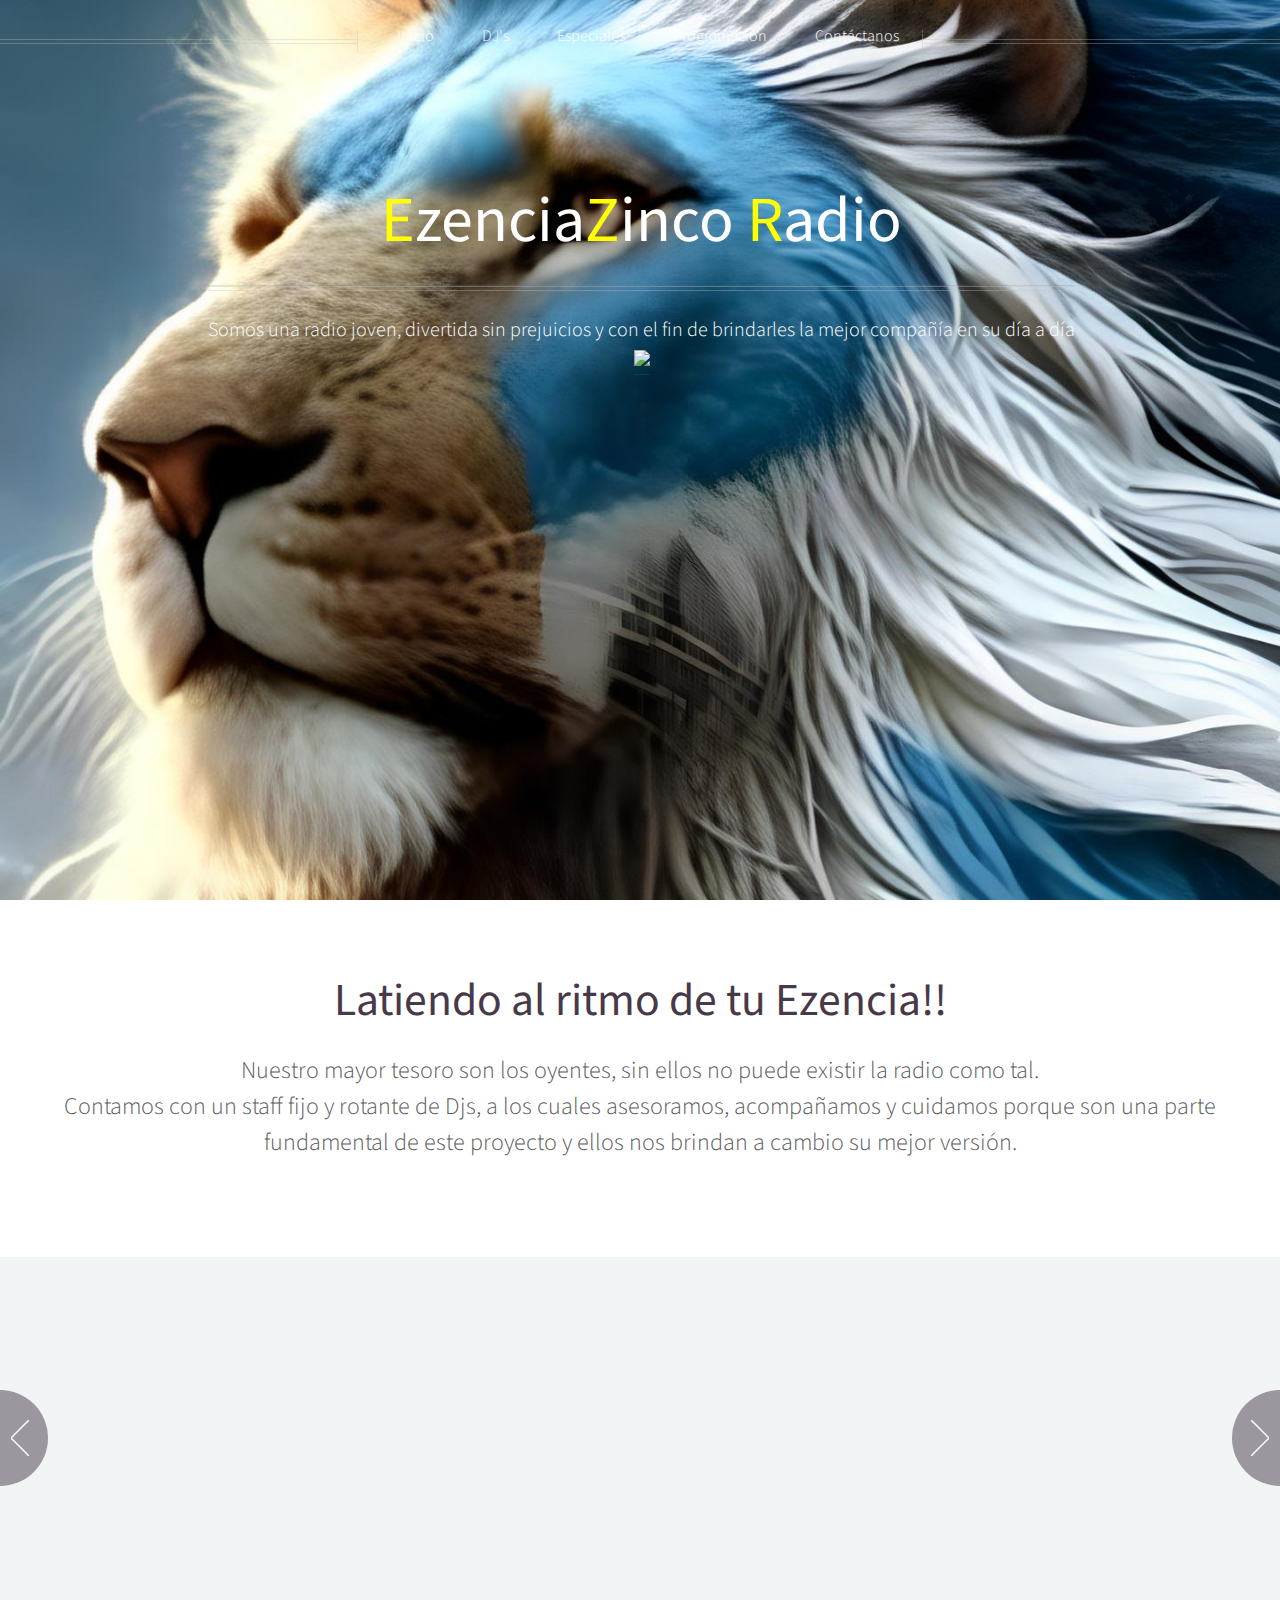
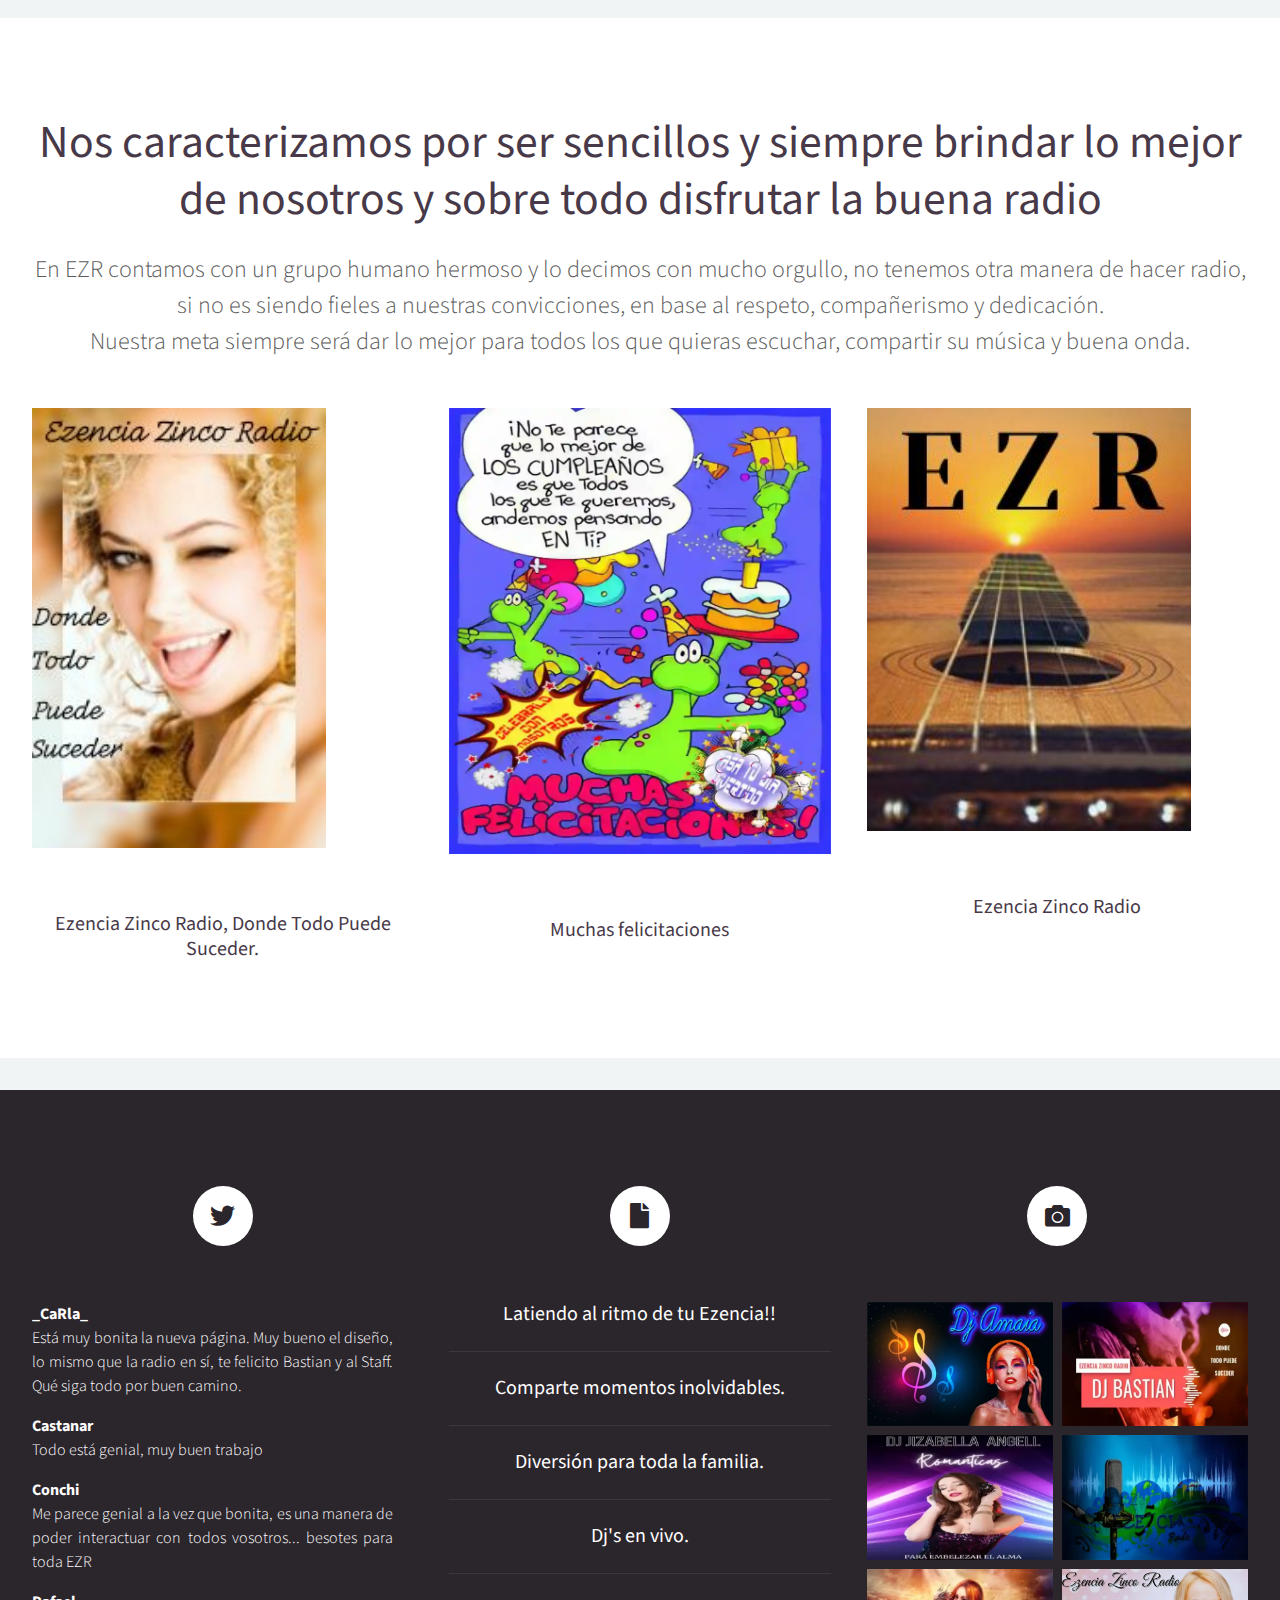
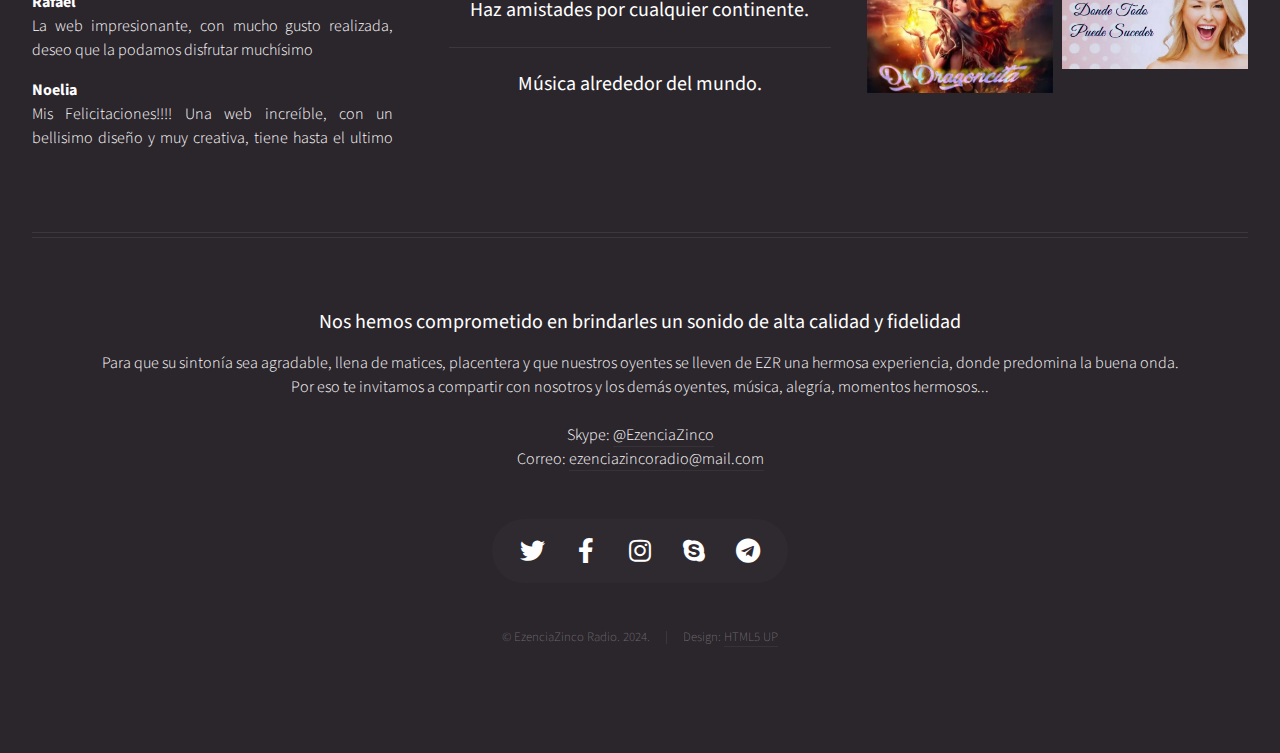
==== index.html @ 24b508c3 "Update index.html" ====
<!DOCTYPE HTML>
<!--
	Helios by HTML5 UP
	html5up.net | @ajlkn
	Free for personal and commercial use under the CCA 3.0 license (html5up.net/license)
-->
<html>
	<head>
		<title>EzenciaZinco Radio</title>
		<meta charset="utf-8" />
		<meta name="viewport" content="width=device-width, initial-scale=1, user-scalable=no" />
		<link rel="stylesheet" href="assets/css/main.css" />
		<link rel="icon" href="images/ezr-logo.webp" type="image/x-icon">
		<noscript><link rel="stylesheet" href="assets/css/noscript.css" /></noscript>
	</head>
	
	<!-- Google tag (gtag.js) -->
	<script async src="https://www.googletagmanager.com/gtag/js?id=G-71K4JYEG5K"></script>
	<script>
	  window.dataLayer = window.dataLayer || [];
	  function gtag(){dataLayer.push(arguments);}
	  gtag('js', new Date());
	
	  gtag('config', 'G-71K4JYEG5K');
	</script>

	<script>window.gtranslateSettings = {"default_language":"ca","languages":["ca","fr","de","it","es","zh-CN","eu","gl","en","nl","fi","da","el","ko","ja","ru","pt","sv"],"wrapper_selector":".gtranslate_wrapper"};
	</script>
	<script src="https://cdn.gtranslate.net/widgets/latest/float.js" defer></script>
	
	<!-- <dialog id="modal">
	   <h2>FELIZ CUMPLEAÑOS BASTIAN!</h2>
	   <p><button onclick="window.modal.close();">CERRAR VENTANA</button></p>
	   <img src="cumples/cumple1.jpg" style="width:60%;">
	</dialog>
	<script>
		window.modal.showModal();
	</script> 
	-->
	
	<body class="homepage is-preload">
		<div id="page-wrapper">

			<!-- Header -->
				<div id="header">

					<!-- Inner -->
						<div class="inner">
							<header>
								<h1><font color="yellow">E</font>zencia<font color="yellow">Z</font>inco <font color="yellow">R</font>adio</h1>
								<hr />
								<p>Somos una radio joven, divertida sin prejuicios y con el fin de brindarles la mejor compañía en su
								día a día<br>
								<a href="javascript:window.open('http://p.onlineradiobox.com/mx/ezenciazinco/player/?cs=mx.ezenciazinco&played=1','targetWindow','toolbar=no,location=no,status=no,menubar=no,scrollbars=yes,resizable=yes,width=350px,height=210px')">
								<img src="https://cp.usastreams.com/playerHTML5/img/vivo/vivo4.gif" width="300px">
								</a>
								<br>
								
								<iframe class="repro" name="contenedorPlayer" width="240px" height="400px" scrolling="no" title="Reproductor EZR" src="https://cp.usastreams.com/pr2g/APPlayerRadioHTML5.aspx?stream=http://46.4.40.246:8086/;?autoplay=1&amp;loop=1&amp;mute=1&amp;fondo=12&amp;formato=mp3&amp;color=1&amp;titulo=1&amp;autoStart=1&amp;vol=10&amp;tipo=10&amp;nombre=EzenciaZinco+Radio&amp;server=http://46.4.40.246:8086/index.htmlCHUMILLASsid=1">
								</iframe>
								</p>
							</header>
						</div>

					<!-- Nav -->
						<nav id="nav">
							<ul>
								<li><a href="index.html">Inicio</a></li>
								<li><a href="#banner">DJ's</a></li>
								<li><a href="#features">Especiales</a></li>
								<li><a href="programacion.html#features">Programación</a></li>
								<li><a href="#contact">Contáctanos</a></li>
							</ul>
						</nav>

				</div>

			<!-- Banner -->
				<section id="banner">
					<header>
						<h2>Latiendo al ritmo de tu Ezencia!!</h2>
						<p>
							<p>
          
		  Nuestro mayor tesoro son los oyentes, sin ellos no puede existir la radio como tal.<br>
		  Contamos con un staff fijo y rotante de Djs, a los cuales asesoramos, acompañamos y cuidamos porque son
          una parte fundamental de este proyecto y ellos nos brindan a cambio su mejor versión.<br>
		 
        </p>
						</p>
					</header>
				</section>

			<!-- Carousel -->
				<section class="carousel">
					<div class="reel">
					
						<article>
							<a href="#" class="image featured"><img src="newimages/5829991270926369428.jpg" alt="" /></a>
							<header>
								<h3><a href="#">Ezencia Zinco Radio, Donde Todo Puede Suceder</a></h3>
							</header>
							<!--<p>Commodo id natoque malesuada sollicitudin elit suscipit magna.</p>-->
						</article>

						<article>
							<a href="#" class="image featured"><img src="images/dj1.webp" alt="" /></a>
							<header>
								<h3><a href="#">Dj Amaia</a></h3>
							</header>
							<!--<p>Commodo id natoque malesuada sollicitudin elit suscipit magna.</p>-->
						</article>

						<article>
							<a href="#" class="image featured"><img src="images/dj2.webp" alt="" /></a>
							<header>
								<h3><a href="#">Dj Bastian</a></h3>
							</header>
							<!--<p>Commodo id natoque malesuada sollicitudin elit suscipit magna.</p>-->
						</article>

						<article>
							<a href="#" class="image featured"><img src="images/dj3.webp" alt="" /></a>
							<header>
								<h3><a href="#">Dj Jizabella Angell</a></h3>
							</header>
							<!--<p>Commodo id natoque malesuada sollicitudin elit suscipit magna.</p>-->
						</article>

						<article>
							<a href="#" class="image featured"><img src="images/dj5.webp" alt="" /></a>
							<header>
								<h3><a href="#">Dj Dragoncita</a></h3>
							</header>
							<!--<p>Commodo id natoque malesuada sollicitudin elit suscipit magna.</p>-->
						</article>

						
						<article>
							<a href="#" class="image featured"><img src="images/dj4.webp" alt="" /></a>
							<header>
								<h3><a href="#">Dj Incognita</a></h3>
							</header>
							<!--<p>Commodo id natoque malesuada sollicitudin elit suscipit magna.</p>-->
						</article>

						<!--<article>
							<a href="#" class="image featured"><img src="images/especial1.webp" alt="" /></a>
							<header>
								<h3><a href="#">Especial Karaoke (Sabados nocturnos)</a></h3>
							</header>
							<p>Commodo id natoque malesuada sollicitudin elit suscipit magna.</p>
						</article>

						<article>
							<a href="#" class="image featured"><img src="images/especial2.webp" alt="" /></a>
							<header>
								<h3><a href="#">Muchas felicitaciones</a></h3>
							</header>
							<p>Commodo id natoque malesuada sollicitudin elit suscipit magna.</p>
						</article>-->

					</div>
				</section>

			<!-- Main -->
				<!--<div class="wrapper style2">

					<article id="main" class="container special">
						<a href="#" class="image featured"><img src="images/pic06.jpg" alt="" /></a>
						<header>
							<h2><a href="#">Sed massa imperdiet magnis</a></h2>
							<p>
								Sociis aenean eu aenean mollis mollis facilisis primis ornare penatibus aenean. Cursus ac enim
								pulvinar curabitur morbi convallis. Lectus malesuada sed fermentum dolore amet.
							</p>
						</header>
						<p>
							Commodo id natoque malesuada sollicitudin elit suscipit. Curae suspendisse mauris posuere accumsan massa
							posuere lacus convallis tellus interdum. Amet nullam fringilla nibh nulla convallis ut venenatis purus
							sit arcu sociis. Nunc fermentum adipiscing tempor cursus nascetur adipiscing adipiscing. Primis aliquam
							mus lacinia lobortis phasellus suscipit. Fermentum lobortis non tristique ante proin sociis accumsan
							lobortis. Auctor etiam porttitor phasellus tempus cubilia ultrices tempor sagittis. Nisl fermentum
							consequat integer interdum integer purus sapien. Nibh eleifend nulla nascetur pharetra commodo mi augue
							interdum tellus. Ornare cursus augue feugiat sodales velit lorem. Semper elementum ullamcorper lacinia
							natoque aenean scelerisque.
						</p>
						<footer>
							<a href="#" class="button">Continue Reading</a>
						</footer>
					</article>

				</div>-->

			<!-- Features -->
				<div class="wrapper style1">

					<section id="features" class="container special">
						<header>
							<h2>Nos caracterizamos por ser sencillos y siempre brindar lo mejor de nosotros y sobre todo disfrutar la
          buena radio</h2>
							<p>
							En EZR contamos con un grupo humano hermoso y lo decimos con mucho orgullo, no tenemos otra manera de
							  hacer radio, si no es siendo fieles a nuestras convicciones, en base al respeto, compañerismo y
							  dedicación.<br>
							  Nuestra meta siempre será dar lo mejor para todos los que quieras escuchar, compartir su música y buena
							  onda.<br>
							</p>
						</header>
						<div class="row">
							<article class="col-4 col-12-mobile special">
								<a href="#" class="image featured"><img src="newimages/5798698143502681384.jpg" alt="" style="width:77%"/></a>
								<header>
									<h3><a href="#">Ezencia Zinco Radio, Donde Todo Puede Suceder.</a></h3>
								</header>
								<!--<p>
									Amet nullam fringilla nibh nulla convallis tique ante proin sociis accumsan lobortis. Auctor etiam
									porttitor phasellus tempus cubilia ultrices tempor sagittis. Nisl fermentum consequat integer interdum.
								</p>-->
							</article>
							<article class="col-4 col-12-mobile special">
								<a href="#" class="image featured"><img src="images/especial2.webp" alt="" /></a>
								<header>
									<h3><a href="#">Muchas felicitaciones</a></h3>
								</header>
								<!--<p>
									Amet nullam fringilla nibh nulla convallis tique ante proin sociis accumsan lobortis. Auctor etiam
									porttitor phasellus tempus cubilia ultrices tempor sagittis. Nisl fermentum consequat integer interdum.
								</p>-->
							</article>
							<article class="col-4 col-12-mobile special">
								<a href="#" class="image featured"><img src="newimages/5796368991327995033.jpg" alt="" style="width:85%"/></a>
								<header>
									<h3><a href="#">Ezencia Zinco Radio</a></h3>
								</header>
								<!--<p>
									Amet nullam fringilla nibh nulla convallis tique ante proin sociis accumsan lobortis. Auctor etiam
									porttitor phasellus tempus cubilia ultrices tempor sagittis. Nisl fermentum consequat integer interdum.
								</p>-->
							</article>
						</div>
					</section>

				</div>

			<!-- Footer -->
				<div id="footer">
					<div class="container">
						<div class="row">

							<!-- Tweets -->
								<section class="col-4 col-12-mobile">
									<header>
										<h2 class="icon brands fa-twitter circled"><span class="label">Tweets</span></h2>
									</header>
									<!--<ul class="divided">
										<li>
											<article class="tweet">
												Amet nullam fringilla nibh nulla convallis tique ante sociis accumsan.
												<span class="timestamp">5 minutes ago</span>
											</article>
										</li>
										<li>
											<article class="tweet">
												Hendrerit rutrum quisque.
												<span class="timestamp">30 minutes ago</span>
											</article>
										</li>
										<li>
											<article class="tweet">
												Curabitur donec nulla massa laoreet nibh. Lorem praesent montes.
												<span class="timestamp">3 hours ago</span>
											</article>
										</li>
										<li>
											<article class="tweet">
												Lacus natoque cras rhoncus curae dignissim ultricies. Convallis orci aliquet.
												<span class="timestamp">5 hours ago</span>
											</article>
										</li>
									</ul>-->
									<div class="comment" style="width:100%;height:450px;overflow-y:scroll;padding-right:20px">
									<style>span.span{ display:block; font-weight: bold; }</style>
    <p class="p frame">
      <span class="span">_CaRla_</span>
      Está muy bonita la nueva página. Muy bueno el diseño, lo mismo que la radio en sí, te felicito Bastian y
      al Staff. Qué siga todo por buen camino.
    </p>
    <p class="p frame">
      <span class="span">Castanar</span>
      Todo está genial, muy buen trabajo
    </p>
    <p class="p frame">
      <span class="span">Conchi</span>
      Me parece genial a la vez que bonita, es una manera de poder interactuar con todos vosotros... besotes
      para toda EZR
    </p>
    <p class="p frame">
      <span class="span"> Rafael</span>
      La web impresionante, con mucho gusto realizada, deseo que la podamos disfrutar muchísimo
    </p>
    <p class="p frame">
      <span class="span">Noelia</span>
      Mis Felicitaciones!!!! Una web increíble, con un bellisimo diseño y muy creativa, tiene hasta el ultimo
      detalle.
    </p>
    <p class="p frame">
      <span class="span">Charo</span>
      Sois estupendos cada dia me despierto con vosotros es un placer seguir asi. Ole ole y ole
    </p>
    <p class="p frame">
      <span class="span">Hellen</span>
      Enhorabuena por el estreno de vuestra web, seguid así&shy; a por todas, sois la bomba. Feliz 2023!
    </p>
    <p class="p frame">
      <span class="span">Madelaine</span>
      Hola amigos de la radio, me encanta poder disfrutar de vuestras emisiones, por cierto la web muy chula.
    </p>
    <p class="p frame">
      <span class="span">Grace</span>
      Me encanta el diseño creativo de la página web de EZR. Los Djs son geniales. La sala de la radio tiene
      buen
      ambiente. Que sigan así&shy;. Excelente emisión Bastian. Abrazos para todos de EZR. :)
    </p>
    <p class="p frame">
      <span class="span">Irene</span>
      Me encanta la pagina web es increíble..... ahora toca disfrutarla!!! Besos
    </p>
    <p class="p frame">
      <span class="span">Javier</span>
      Primero decir que sois un gran equipo, un verdadero placer el poder escucharos cada dia y sobre todo con
      esa
      gran variedad de djs, cada uno con su estilo!!!! Segundo me parece un trabajo excelente lo que habéis sido
      capaz de crear con esta web. Continuar asi sois grandes.
    </p>
    <p class="p frame">
      <span class="span">[[-PrInCiPe_AzuL-]]</span>
      Hola buenas radio de EzenciaZinco y Staff y DJ, soy nuevo en la radio y en el canal, y en mis 29 años de
      experiencia en este ámbito chateril y de Radios es una de las mejores web de radio que he podido tener el
      placer de conocer y navegar e interactuar en cuanto a uso de paletas de colores y organización en cuanto
      al
      contenido a resaltar y mostrar, felicidades para el diseñador y el Web admin, vaya currada felicidad muy
      buena
      :D
    </p>
    <p class="p frame">
      <span class="span">CaRla</span>
      En verdad que haber pasado más de 4 años en Ezencia como compañera y oyente, me ha llenado de muchos
      momentos
      lindos y alegres, aprendí mucha música, ha sido uno de los espacios más hermosos que he conocido. Te deseo
      Bastian y al Staff que sigan por buen camino llevando a la radio como lo vienen haciendo. Y sigan
      entrando,
      sigan escuchando la música hermosa y pasándolo bien. Y muchas gracias por Todo!!!
    </p>
    <p class="p frame">
      <span class="span">ELIZA</span>
      me encanto la pagina, me gusta que pueda compartirlo por face, la parte del karaoke esta genial, que se
      escuchen algunos temas. la facilidad para entrar al chat me parece muy bien, felicidades BASTIAN la pagina
      esta excelente.
    </p>
    <p class="p frame">
      <span class="span">Alexandro</span>
      He tenido la oportunidad de descubrir EZR recientemente, felicitar por el buen ambiente que se disfruta en
      la
      sala, buena música y los pocos Dj que aun he podido conocer muy amables y grandes profesionales. Y
      respecto a
      la pagina web muy accesible y realmente original, felicitar al creador de ello.
    </p>
    <p class="p frame">
      <span class="span">Manu</span>
      Felicitar a todas las personas que han realizado la pagina web, por mi trabajo he visto muchas, pero esta
      me
      ha fascinado, en diseño, en imágenes, en creatividad y por supuesto es ser totalmente practica. También he
      tenido la oportunidad de escuchar alguna DJ como BODEGONES, Amaya1, y algún karaoke y tengo que
      felicitarlos,
      grandes espacios de entretenimiento y con un buen rollo que hace feliz al oyente. Gracias, espero poderles
      escuchar mucho tiempo.
    </p>
    <p class="p frame">
      <span class="span">Isabel</span>
      Hola, acabo de ver la pagina web, es muy estilosa y con mucho gusto, espero que la disfrutéis muchísimo,
      sois
      un gran equipo. Un saludito desde Navarra.
    </p>
    <p class="p frame back--01">
      <span class="span">Carla Gizeh</span>
      En noches de luna,<br>
      Cielos ocultos de nubes<br>
      Y tenue claridad,<br>
      El silencio me llama,<br>
      Inunda mis sentidos<br>
      Y llena mi espacio<br>
      De pausa<br>
      Y de emociones oscuras.<br><br>
      Dibujo en el horizonte<br>
      Un rostro humano<br>
      Envuelto de misterio<br>
      Y verdad,<br>
      Escucho su risa,<br>
      Su canto,<br>
      Melodías dulces<br>
      Que avivan los latidos<br>
      En mi corazón.<br><br>
      Cierro mis ojos<br>
      Y creo divisar<br>
      Un mundo de luz,<br>
      Una mano que me guía<br>
      Y un jardín de rosas.<br>
      Y en mis sueños,<br>
      Un nombre, un disfraz<br>
      Y un deseo<br>
      Pintado entre brillos<br>
      Y azul.
    </p>
    <p class="p frame">
      <span class="span">Angel</span>
      Seguir poniendo buena música, encantado estoy.
    </p>
    <p class="p frame">
      <span class="span">Yeni</span>
      Todas mis Felicidades por el gran trabajo que se ha realizado, la web super bella y sobre todo estoy
      enganchada a las emisiones de los Djs. espero continuar disfrutando mucho tiempo de vosotros.
    </p>
    <p class="p frame back--02">
      <span class="span">Anónimo</span>
      Ven para acá, me dijo dulcemente<br>
      mi madre cierto día,<br>
      (aún me parece que escucho en el ambiente<br>
      de su voz la celeste melodía).<br><br>
      Ven y dime qué causas tan extrañas<br>
      te arrancan esa lágrima, hijo mío,<br>
      que cuelga de tus trémulas pestaña<br>
      como gota cuajada de rocío.<br><br>
      Tú tienes una pena y me la ocultas:<br>
      ¿no sabes que la madre más sencilla<br>
      sabe leer en el alma de sus hijos<br>
      como tú en la cartilla?<br><br>
      ¿Quieres que te adivine lo que sientes?<br>
      Ven para acá, pilluelo,<br>
      que con un par de besos en la frente<br>
      disiparé las nubes de tu cielo.<br><br>
      Yo prorrumpí a llorar. Nada, le dije,<br>
      las causa de mis lágrimas ignoro;<br>
      pero de vez en cuando se me oprime<br>
      el corazón, y ¡lloro!...<br><br>
      Ella inclinó la frente pensativa,<br>
      se turbó su pupila,<br>
      y enjugando sus ojos y los míos,<br>
      me dijo más tranquila:<br><br>
      Llama siempre a tu madre cuando sufras<br>
      que vendrá muerta o viva:<br>
      si está en el mundo a compartir tus penas,<br>
      y si no, a consolarte desde arriba.<br><br>
      Y lo hago así cuando la suerte ruda<br>
      como hoy perturba de mi hogar la calma,<br>
      invoco el nombre de mi madre amada,<br>
      ¡y entonces siento que se ensancha mi alma!<br>
    </p>
    <p class="p frame">
      <span class="span">Oscar</span>
      Andale eres un puro macho mexicano JEFE01, la web super chida.
    </p>
    <p class="p frame">
      <span class="span">Elena</span>
      Acabo de ver la trasformación de la página y me parece algo fantástico como ha quedado, original y divertida.
      También agradezco los buenos ratos que comparto con los djs y ojalá pudieran tener más horas al aire.
      Mis felicitaciones a todo el equipo.
    </p>
    <p class="p frame">
      <span class="span">Airen</span>
      Muy buenas noches sala!! El ambiente de la sala #EzenciaZinco Radio es muy relax y además es muy divertido para
      chatear con la gente agradable. El equipo de la emisión de la radio son unos genios!!!
    </p>
    <p class="p frame">
      <span class="span">Efrain Arizpe</span>
      Saludos a todos en especial al buen amigo Bastian y gracias por la buena música.
    </p>
    <p class="p frame">
      <span class="span">_Carla_</span>
      Hola a Bastian y a todo el Staff de Ezencia Zinco Radio, he estado viendo la página y está hermosa, me encanta el
      fondo y el diseño que le han dado, muy buen trabajo... Los felicito de todo corazón y espero que sigan las
      emisiones tan lindas, los programas de la Radio y que sigamos entrando todos, para seguir pasando y compartiendo
      momentos únicos y hermosos, todos juntos... ¡¡¡Un abrazo para todos!!!... Carla.
    </p>
  </div>
								</section>

							<!-- Posts -->
								<section class="col-4 col-12-mobile">
									<header>
										<h2 class="icon solid fa-file circled"><span class="label">Posts</span></h2>
									</header>
									<ul class="divided">
										<li>
											<article class="post stub">
												<header>
													<h3><a href="#">Latiendo al ritmo de tu Ezencia!!</a></h3>
												</header>
												
											</article>
										</li>
										<li>
											<article class="post stub">
												<header>
													<h3><a href="#">Comparte momentos inolvidables.</a></h3>
												</header>
												
											</article>
										</li>
										<li>
											<article class="post stub">
												<header>
													<h3><a href="#">Diversión para toda la familia.</a></h3>
												</header>
												
											</article>
										</li>
										<li>
											<article class="post stub">
												<header>
													<h3><a href="#">Dj's en vivo.</a></h3>
												</header>
												
											</article>
										</li>
										<li>
											<article class="post stub">
												<header>
													<h3><a href="#">Haz amistades por cualquier continente.</a></h3>
												</header>
												
											</article>
										</li>
										<li>
											<article class="post stub">
												<header>
													<h3><a href="#">Música alrededor del mundo.</a></h3>
												</header>
												
											</article>
										</li>
									</ul>
								</section>

							<!-- Photos -->
								<section class="col-4 col-12-mobile">
									<header>
										<h2 class="icon solid fa-camera circled"><span class="label">Photos</span></h2>
									</header>
									<div class="row gtr-25">
										<div class="col-6">
											<a href="#" class="image fit"><img src="images/dj1.webp" alt="" /></a>
										</div>
										<div class="col-6">
											<a href="#" class="image fit"><img src="images/dj2.webp" alt="" /></a>
										</div>
										<div class="col-6">
											<a href="#" class="image fit"><img src="images/dj3.webp" alt="" /></a>
										</div>
										<div class="col-6">
											<a href="#" class="image fit"><img src="images/dj4.webp" alt="" /></a>
										</div>
										<div class="col-6">
											<a href="#" class="image fit"><img src="images/dj5.webp" alt="" /></a>
										</div>
										<div class="col-6">
											<a href="#" class="image fit"><img src="newimages/5796368991327994998.jpg" alt="" /></a>
										</div>
									</div>
								</section>

						</div>
						<hr />
						<div class="row" id="contact">
							<div class="col-12">

								<!-- Contact -->
									<section class="contact">
										<header>
											<h3>Nos hemos comprometido en brindarles un sonido de alta calidad y fidelidad</h3>
										</header>
										<p>
										  Para que su sintonía sea agradable, llena de matices, placentera y que nuestros oyentes se lleven de EZR una hermosa experiencia, donde predomina la buena onda.<br>
										  Por eso te invitamos a compartir con nosotros y los demás oyentes, música, alegría, momentos
										  hermosos...<br><br>
										  Skype: <a href="skype:EzenciaZinco?chat">@EzenciaZinco</a><br>Correo: <a href="mailto:ezenciazincoradio@mail.com">ezenciazincoradio@mail.com</a><br>
										</p>
										<ul class="icons">
											<li><a href="#" class="icon brands fa-twitter"><span class="label">Twitter</span></a></li>
											<li><a href="#" class="icon brands fa-facebook-f"><span class="label">Facebook</span></a></li>
											<li><a href="#" class="icon brands fa-instagram"><span class="label">Instagram</span></a></li>
											<li><a href="skype:EzenciaZinco?chat" class="icon brands fa-skype"><span class="label">Skype</span></a></li>
											<li><a href="#" class="icon brands fa-telegram"><span class="label">Skype</span></a></li>
											<!--<li><a href="#" class="icon brands fa-dribbble"><span class="label">Dribbble</span></a></li>
											<li><a href="#" class="icon brands fa-linkedin-in"><span class="label">Linkedin</span></a></li>-->
										</ul>
									</section>

								<!-- Copyright -->
									<div class="copyright">
										<ul class="menu">
											<li>&copy; EzenciaZinco Radio. 2024.</li><li>Design: <a href="http://html5up.net">HTML5 UP</a></li>
										</ul>
									</div>

							</div>

						</div>
					</div>
				</div>

		</div>

		<!-- Scripts -->
			<script src="assets/js/jquery.min.js"></script>
			<script src="assets/js/jquery.dropotron.min.js"></script>
			<script src="assets/js/jquery.scrolly.min.js"></script>
			<script src="assets/js/jquery.scrollex.min.js"></script>
			<script src="assets/js/browser.min.js"></script>
			<script src="assets/js/breakpoints.min.js"></script>
			<script src="assets/js/util.js"></script>
			<script src="assets/js/main.js"></script>

	</body>
</html>
---- assets/css/main.css ----
@import url("https://fonts.googleapis.com/css?family=Source+Sans+Pro:300,300italic,400,400italic,600");
@import url("fontawesome-all.min.css");

/*
	Helios by HTML5 UP
	html5up.net | @ajlkn
	Free for personal and commercial use under the CCA 3.0 license (html5up.net/license)
*/

html, body, div, span, applet, object,
iframe, h1, h2, h3, h4, h5, h6, p, blockquote,
pre, a, abbr, acronym, address, big, cite,
code, del, dfn, em, img, ins, kbd, q, s, samp,
small, strike, strong, sub, sup, tt, var, b,
u, i, center, dl, dt, dd, ol, ul, li, fieldset,
form, label, legend, table, caption, tbody,
tfoot, thead, tr, th, td, article, aside,
canvas, details, embed, figure, figcaption,
footer, header, hgroup, menu, nav, output, ruby,
section, summary, time, mark, audio, video {
	margin: 0;
	padding: 0;
	border: 0;
	font-size: 100%;
	font: inherit;
	vertical-align: baseline;}

article, aside, details, figcaption, figure,
footer, header, hgroup, menu, nav, section {
	display: block;}

body {
	line-height: 1;
}

ol, ul {
	list-style: none;
}

blockquote, q {
	quotes: none;
}

	blockquote:before, blockquote:after, q:before, q:after {
		content: '';
		content: none;
	}

table {
	border-collapse: collapse;
	border-spacing: 0;
}

body {
	-webkit-text-size-adjust: none;
}

mark {
	background-color: transparent;
	color: inherit;
}

input::-moz-focus-inner {
	border: 0;
	padding: 0;
}

input, select, textarea {
	-moz-appearance: none;
	-webkit-appearance: none;
	-ms-appearance: none;
	appearance: none;
}

/* Basic */

	html {
		box-sizing: border-box;
	}

	*, *:before, *:after {
		box-sizing: inherit;
	}

	body {
		background: #f0f4f4;
		color: #5b5b5b;
		font-size: 15pt;
		line-height: 1.85em;
		font-family: 'Source Sans Pro', sans-serif;
		font-weight: 300;
	}

		body.is-preload *, body.is-preload *:before, body.is-preload *:after {
			-moz-animation: none !important;
			-webkit-animation: none !important;
			-ms-animation: none !important;
			animation: none !important;
			-moz-transition: none !important;
			-webkit-transition: none !important;
			-ms-transition: none !important;
			transition: none !important;
		}

	input, textarea, select {
		font-size: 15pt;
		line-height: 1.85em;
		font-family: 'Source Sans Pro', sans-serif;
		font-weight: 300;
	}

	h1, h2, h3, h4, h5, h6 {
		font-weight: 400;
		color: #483949;
		line-height: 1.25em;
	}

	h1 a, h2 a, h3 a, h4 a, h5 a, h6 a {
		color: inherit;
		text-decoration: none;
		border-bottom-color: transparent;
	}

	h1 strong, h2 strong, h3 strong, h4 strong, h5 strong, h6 strong {
		font-weight: 600;
	}

	h2 {
		font-size: 2.85em;
	}

	h3 {
		font-size: 1.25em;
	}

	h4 {
		font-size: 1em;
		margin: 0 0 0.25em 0;
	}

	strong, b {
		font-weight: 400;
		color: #483949;
	}

	em, i {
		font-style: italic;
	}

	a {
		color: inherit;
		border-bottom: solid 1px rgba(128, 128, 128, 0.15);
		text-decoration: none;
		-moz-transition: background-color 0.35s ease-in-out, color 0.35s ease-in-out, border-bottom-color 0.35s ease-in-out;
		-webkit-transition: background-color 0.35s ease-in-out, color 0.35s ease-in-out, border-bottom-color 0.35s ease-in-out;
		-ms-transition: background-color 0.35s ease-in-out, color 0.35s ease-in-out, border-bottom-color 0.35s ease-in-out;
		transition: background-color 0.35s ease-in-out, color 0.35s ease-in-out, border-bottom-color 0.35s ease-in-out;
	}

		a:hover {
			color: #ef8376;
			border-bottom-color: transparent;
		}

	sub {
		position: relative;
		top: 0.5em;
		font-size: 0.8em;
	}

	sup {
		position: relative;
		top: -0.5em;
		font-size: 0.8em;
	}

	blockquote {
		border-left: solid 0.5em #ddd;
		padding: 1em 0 1em 2em;
		font-style: italic;
	}

	p, ul, ol, dl, table {
		margin-bottom: 1em;
	}

	p {
		text-align: justify;
	}

	br.clear {
		clear: both;
	}

	hr {
		position: relative;
		display: block;
		border: 0;
		top: 4.5em;
		margin-bottom: 9em;
		height: 6px;
		border-top: solid 1px rgba(128, 128, 128, 0.2);
		border-bottom: solid 1px rgba(128, 128, 128, 0.2);
	}

		hr:before, hr:after {
			content: '';
			position: absolute;
			top: -8px;
			display: block;
			width: 1px;
			height: 21px;
			background: rgba(128, 128, 128, 0.2);
		}

		hr:before {
			left: -1px;
		}

		hr:after {
			right: -1px;
		}

	.timestamp {
		color: rgba(128, 128, 128, 0.75);
		font-size: 0.8em;
	}

/* Container */

	.container {
		margin: 0 auto;
		max-width: 100%;
		width: 1400px;
	}

		@media screen and (max-width: 1680px) {

			.container {
				width: 1200px;
			}

		}

		@media screen and (max-width: 1280px) {

			.container {
				width: 100%;
			}

		}

		@media screen and (max-width: 960px) {

			.container {
				width: 100%;
			}

		}

		@media screen and (max-width: 840px) {

			.container {
				width: 100%;
			}

		}

		@media screen and (max-width: 736px) {

			.container {
				width: 100%;
			}

		}

/* Row */

	.row {
		display: flex;
		flex-wrap: wrap;
		box-sizing: border-box;
		align-items: stretch;
	}

		.row > * {
			box-sizing: border-box;
		}

		.row.gtr-uniform > * > :last-child {
			margin-bottom: 0;
		}

		.row.aln-left {
			justify-content: flex-start;
		}

		.row.aln-center {
			justify-content: center;
		}

		.row.aln-right {
			justify-content: flex-end;
		}

		.row.aln-top {
			align-items: flex-start;
		}

		.row.aln-middle {
			align-items: center;
		}

		.row.aln-bottom {
			align-items: flex-end;
		}

		.row > .imp {
			order: -1;
		}

		.row > .col-1 {
			width: 8.33333%;
		}

		.row > .off-1 {
			margin-left: 8.33333%;
		}

		.row > .col-2 {
			width: 16.66667%;
		}

		.row > .off-2 {
			margin-left: 16.66667%;
		}

		.row > .col-3 {
			width: 25%;
		}

		.row > .off-3 {
			margin-left: 25%;
		}

		.row > .col-4 {
			width: 33.33333%;
		}

		.row > .off-4 {
			margin-left: 33.33333%;
		}

		.row > .col-5 {
			width: 41.66667%;
		}

		.row > .off-5 {
			margin-left: 41.66667%;
		}

		.row > .col-6 {
			width: 50%;
		}

		.row > .off-6 {
			margin-left: 50%;
		}

		.row > .col-7 {
			width: 58.33333%;
		}

		.row > .off-7 {
			margin-left: 58.33333%;
		}

		.row > .col-8 {
			width: 66.66667%;
		}

		.row > .off-8 {
			margin-left: 66.66667%;
		}

		.row > .col-9 {
			width: 75%;
		}

		.row > .off-9 {
			margin-left: 75%;
		}

		.row > .col-10 {
			width: 83.33333%;
		}

		.row > .off-10 {
			margin-left: 83.33333%;
		}

		.row > .col-11 {
			width: 91.66667%;
		}

		.row > .off-11 {
			margin-left: 91.66667%;
		}

		.row > .col-12 {
			width: 100%;
		}

		.row > .off-12 {
			margin-left: 100%;
		}

		.row.gtr-0 {
			margin-top: 0px;
			margin-left: 0px;
		}

			.row.gtr-0 > * {
				padding: 0px 0 0 0px;
			}

			.row.gtr-0.gtr-uniform {
				margin-top: 0px;
			}

				.row.gtr-0.gtr-uniform > * {
					padding-top: 0px;
				}

		.row.gtr-25 {
			margin-top: -10px;
			margin-left: -10px;
		}

			.row.gtr-25 > * {
				padding: 10px 0 0 10px;
			}

			.row.gtr-25.gtr-uniform {
				margin-top: -10px;
			}

				.row.gtr-25.gtr-uniform > * {
					padding-top: 10px;
				}

		.row.gtr-50 {
			margin-top: -20px;
			margin-left: -20px;
		}

			.row.gtr-50 > * {
				padding: 20px 0 0 20px;
			}

			.row.gtr-50.gtr-uniform {
				margin-top: -20px;
			}

				.row.gtr-50.gtr-uniform > * {
					padding-top: 20px;
				}

		.row {
			margin-top: -40px;
			margin-left: -40px;
		}

			.row > * {
				padding: 40px 0 0 40px;
			}

			.row.gtr-uniform {
				margin-top: -40px;
			}

				.row.gtr-uniform > * {
					padding-top: 40px;
				}

		.row.gtr-150 {
			margin-top: -60px;
			margin-left: -60px;
		}

			.row.gtr-150 > * {
				padding: 60px 0 0 60px;
			}

			.row.gtr-150.gtr-uniform {
				margin-top: -60px;
			}

				.row.gtr-150.gtr-uniform > * {
					padding-top: 60px;
				}

		.row.gtr-200 {
			margin-top: -80px;
			margin-left: -80px;
		}

			.row.gtr-200 > * {
				padding: 80px 0 0 80px;
			}

			.row.gtr-200.gtr-uniform {
				margin-top: -80px;
			}

				.row.gtr-200.gtr-uniform > * {
					padding-top: 80px;
				}

		@media screen and (max-width: 1680px) {

			.row {
				display: flex;
				flex-wrap: wrap;
				box-sizing: border-box;
				align-items: stretch;
			}

				.row > * {
					box-sizing: border-box;
				}

				.row.gtr-uniform > * > :last-child {
					margin-bottom: 0;
				}

				.row.aln-left {
					justify-content: flex-start;
				}

				.row.aln-center {
					justify-content: center;
				}

				.row.aln-right {
					justify-content: flex-end;
				}

				.row.aln-top {
					align-items: flex-start;
				}

				.row.aln-middle {
					align-items: center;
				}

				.row.aln-bottom {
					align-items: flex-end;
				}

				.row > .imp-wide {
					order: -1;
				}

				.row > .col-1-wide {
					width: 8.33333%;
				}

				.row > .off-1-wide {
					margin-left: 8.33333%;
				}

				.row > .col-2-wide {
					width: 16.66667%;
				}

				.row > .off-2-wide {
					margin-left: 16.66667%;
				}

				.row > .col-3-wide {
					width: 25%;
				}

				.row > .off-3-wide {
					margin-left: 25%;
				}

				.row > .col-4-wide {
					width: 33.33333%;
				}

				.row > .off-4-wide {
					margin-left: 33.33333%;
				}

				.row > .col-5-wide {
					width: 41.66667%;
				}

				.row > .off-5-wide {
					margin-left: 41.66667%;
				}

				.row > .col-6-wide {
					width: 50%;
				}

				.row > .off-6-wide {
					margin-left: 50%;
				}

				.row > .col-7-wide {
					width: 58.33333%;
				}

				.row > .off-7-wide {
					margin-left: 58.33333%;
				}

				.row > .col-8-wide {
					width: 66.66667%;
				}

				.row > .off-8-wide {
					margin-left: 66.66667%;
				}

				.row > .col-9-wide {
					width: 75%;
				}

				.row > .off-9-wide {
					margin-left: 75%;
				}

				.row > .col-10-wide {
					width: 83.33333%;
				}

				.row > .off-10-wide {
					margin-left: 83.33333%;
				}

				.row > .col-11-wide {
					width: 91.66667%;
				}

				.row > .off-11-wide {
					margin-left: 91.66667%;
				}

				.row > .col-12-wide {
					width: 100%;
				}

				.row > .off-12-wide {
					margin-left: 100%;
				}

				.row.gtr-0 {
					margin-top: 0px;
					margin-left: 0px;
				}

					.row.gtr-0 > * {
						padding: 0px 0 0 0px;
					}

					.row.gtr-0.gtr-uniform {
						margin-top: 0px;
					}

						.row.gtr-0.gtr-uniform > * {
							padding-top: 0px;
						}

				.row.gtr-25 {
					margin-top: -10px;
					margin-left: -10px;
				}

					.row.gtr-25 > * {
						padding: 10px 0 0 10px;
					}

					.row.gtr-25.gtr-uniform {
						margin-top: -10px;
					}

						.row.gtr-25.gtr-uniform > * {
							padding-top: 10px;
						}

				.row.gtr-50 {
					margin-top: -20px;
					margin-left: -20px;
				}

					.row.gtr-50 > * {
						padding: 20px 0 0 20px;
					}

					.row.gtr-50.gtr-uniform {
						margin-top: -20px;
					}

						.row.gtr-50.gtr-uniform > * {
							padding-top: 20px;
						}

				.row {
					margin-top: -40px;
					margin-left: -40px;
				}

					.row > * {
						padding: 40px 0 0 40px;
					}

					.row.gtr-uniform {
						margin-top: -40px;
					}

						.row.gtr-uniform > * {
							padding-top: 40px;
						}

				.row.gtr-150 {
					margin-top: -60px;
					margin-left: -60px;
				}

					.row.gtr-150 > * {
						padding: 60px 0 0 60px;
					}

					.row.gtr-150.gtr-uniform {
						margin-top: -60px;
					}

						.row.gtr-150.gtr-uniform > * {
							padding-top: 60px;
						}

				.row.gtr-200 {
					margin-top: -80px;
					margin-left: -80px;
				}

					.row.gtr-200 > * {
						padding: 80px 0 0 80px;
					}

					.row.gtr-200.gtr-uniform {
						margin-top: -80px;
					}

						.row.gtr-200.gtr-uniform > * {
							padding-top: 80px;
						}

		}

		@media screen and (max-width: 1280px) {

			.row {
				display: flex;
				flex-wrap: wrap;
				box-sizing: border-box;
				align-items: stretch;
			}

				.row > * {
					box-sizing: border-box;
				}

				.row.gtr-uniform > * > :last-child {
					margin-bottom: 0;
				}

				.row.aln-left {
					justify-content: flex-start;
				}

				.row.aln-center {
					justify-content: center;
				}

				.row.aln-right {
					justify-content: flex-end;
				}

				.row.aln-top {
					align-items: flex-start;
				}

				.row.aln-middle {
					align-items: center;
				}

				.row.aln-bottom {
					align-items: flex-end;
				}

				.row > .imp-normal {
					order: -1;
				}

				.row > .col-1-normal {
					width: 8.33333%;
				}

				.row > .off-1-normal {
					margin-left: 8.33333%;
				}

				.row > .col-2-normal {
					width: 16.66667%;
				}

				.row > .off-2-normal {
					margin-left: 16.66667%;
				}

				.row > .col-3-normal {
					width: 25%;
				}

				.row > .off-3-normal {
					margin-left: 25%;
				}

				.row > .col-4-normal {
					width: 33.33333%;
				}

				.row > .off-4-normal {
					margin-left: 33.33333%;
				}

				.row > .col-5-normal {
					width: 41.66667%;
				}

				.row > .off-5-normal {
					margin-left: 41.66667%;
				}

				.row > .col-6-normal {
					width: 50%;
				}

				.row > .off-6-normal {
					margin-left: 50%;
				}

				.row > .col-7-normal {
					width: 58.33333%;
				}

				.row > .off-7-normal {
					margin-left: 58.33333%;
				}

				.row > .col-8-normal {
					width: 66.66667%;
				}

				.row > .off-8-normal {
					margin-left: 66.66667%;
				}

				.row > .col-9-normal {
					width: 75%;
				}

				.row > .off-9-normal {
					margin-left: 75%;
				}

				.row > .col-10-normal {
					width: 83.33333%;
				}

				.row > .off-10-normal {
					margin-left: 83.33333%;
				}

				.row > .col-11-normal {
					width: 91.66667%;
				}

				.row > .off-11-normal {
					margin-left: 91.66667%;
				}

				.row > .col-12-normal {
					width: 100%;
				}

				.row > .off-12-normal {
					margin-left: 100%;
				}

				.row.gtr-0 {
					margin-top: 0px;
					margin-left: 0px;
				}

					.row.gtr-0 > * {
						padding: 0px 0 0 0px;
					}

					.row.gtr-0.gtr-uniform {
						margin-top: 0px;
					}

						.row.gtr-0.gtr-uniform > * {
							padding-top: 0px;
						}

				.row.gtr-25 {
					margin-top: -9px;
					margin-left: -9px;
				}

					.row.gtr-25 > * {
						padding: 9px 0 0 9px;
					}

					.row.gtr-25.gtr-uniform {
						margin-top: -9px;
					}

						.row.gtr-25.gtr-uniform > * {
							padding-top: 9px;
						}

				.row.gtr-50 {
					margin-top: -18px;
					margin-left: -18px;
				}

					.row.gtr-50 > * {
						padding: 18px 0 0 18px;
					}

					.row.gtr-50.gtr-uniform {
						margin-top: -18px;
					}

						.row.gtr-50.gtr-uniform > * {
							padding-top: 18px;
						}

				.row {
					margin-top: -36px;
					margin-left: -36px;
				}

					.row > * {
						padding: 36px 0 0 36px;
					}

					.row.gtr-uniform {
						margin-top: -36px;
					}

						.row.gtr-uniform > * {
							padding-top: 36px;
						}

				.row.gtr-150 {
					margin-top: -54px;
					margin-left: -54px;
				}

					.row.gtr-150 > * {
						padding: 54px 0 0 54px;
					}

					.row.gtr-150.gtr-uniform {
						margin-top: -54px;
					}

						.row.gtr-150.gtr-uniform > * {
							padding-top: 54px;
						}

				.row.gtr-200 {
					margin-top: -72px;
					margin-left: -72px;
				}

					.row.gtr-200 > * {
						padding: 72px 0 0 72px;
					}

					.row.gtr-200.gtr-uniform {
						margin-top: -72px;
					}

						.row.gtr-200.gtr-uniform > * {
							padding-top: 72px;
						}

		}

		@media screen and (max-width: 960px) {

			.row {
				display: flex;
				flex-wrap: wrap;
				box-sizing: border-box;
				align-items: stretch;
			}

				.row > * {
					box-sizing: border-box;
				}

				.row.gtr-uniform > * > :last-child {
					margin-bottom: 0;
				}

				.row.aln-left {
					justify-content: flex-start;
				}

				.row.aln-center {
					justify-content: center;
				}

				.row.aln-right {
					justify-content: flex-end;
				}

				.row.aln-top {
					align-items: flex-start;
				}

				.row.aln-middle {
					align-items: center;
				}

				.row.aln-bottom {
					align-items: flex-end;
				}

				.row > .imp-narrow {
					order: -1;
				}

				.row > .col-1-narrow {
					width: 8.33333%;
				}

				.row > .off-1-narrow {
					margin-left: 8.33333%;
				}

				.row > .col-2-narrow {
					width: 16.66667%;
				}

				.row > .off-2-narrow {
					margin-left: 16.66667%;
				}

				.row > .col-3-narrow {
					width: 25%;
				}

				.row > .off-3-narrow {
					margin-left: 25%;
				}

				.row > .col-4-narrow {
					width: 33.33333%;
				}

				.row > .off-4-narrow {
					margin-left: 33.33333%;
				}

				.row > .col-5-narrow {
					width: 41.66667%;
				}

				.row > .off-5-narrow {
					margin-left: 41.66667%;
				}

				.row > .col-6-narrow {
					width: 50%;
				}

				.row > .off-6-narrow {
					margin-left: 50%;
				}

				.row > .col-7-narrow {
					width: 58.33333%;
				}

				.row > .off-7-narrow {
					margin-left: 58.33333%;
				}

				.row > .col-8-narrow {
					width: 66.66667%;
				}

				.row > .off-8-narrow {
					margin-left: 66.66667%;
				}

				.row > .col-9-narrow {
					width: 75%;
				}

				.row > .off-9-narrow {
					margin-left: 75%;
				}

				.row > .col-10-narrow {
					width: 83.33333%;
				}

				.row > .off-10-narrow {
					margin-left: 83.33333%;
				}

				.row > .col-11-narrow {
					width: 91.66667%;
				}

				.row > .off-11-narrow {
					margin-left: 91.66667%;
				}

				.row > .col-12-narrow {
					width: 100%;
				}

				.row > .off-12-narrow {
					margin-left: 100%;
				}

				.row.gtr-0 {
					margin-top: 0px;
					margin-left: 0px;
				}

					.row.gtr-0 > * {
						padding: 0px 0 0 0px;
					}

					.row.gtr-0.gtr-uniform {
						margin-top: 0px;
					}

						.row.gtr-0.gtr-uniform > * {
							padding-top: 0px;
						}

				.row.gtr-25 {
					margin-top: -8px;
					margin-left: -8px;
				}

					.row.gtr-25 > * {
						padding: 8px 0 0 8px;
					}

					.row.gtr-25.gtr-uniform {
						margin-top: -8px;
					}

						.row.gtr-25.gtr-uniform > * {
							padding-top: 8px;
						}

				.row.gtr-50 {
					margin-top: -16px;
					margin-left: -16px;
				}

					.row.gtr-50 > * {
						padding: 16px 0 0 16px;
					}

					.row.gtr-50.gtr-uniform {
						margin-top: -16px;
					}

						.row.gtr-50.gtr-uniform > * {
							padding-top: 16px;
						}

				.row {
					margin-top: -32px;
					margin-left: -32px;
				}

					.row > * {
						padding: 32px 0 0 32px;
					}

					.row.gtr-uniform {
						margin-top: -32px;
					}

						.row.gtr-uniform > * {
							padding-top: 32px;
						}

				.row.gtr-150 {
					margin-top: -48px;
					margin-left: -48px;
				}

					.row.gtr-150 > * {
						padding: 48px 0 0 48px;
					}

					.row.gtr-150.gtr-uniform {
						margin-top: -48px;
					}

						.row.gtr-150.gtr-uniform > * {
							padding-top: 48px;
						}

				.row.gtr-200 {
					margin-top: -64px;
					margin-left: -64px;
				}

					.row.gtr-200 > * {
						padding: 64px 0 0 64px;
					}

					.row.gtr-200.gtr-uniform {
						margin-top: -64px;
					}

						.row.gtr-200.gtr-uniform > * {
							padding-top: 64px;
						}

		}

		@media screen and (max-width: 840px) {

			.row {
				display: flex;
				flex-wrap: wrap;
				box-sizing: border-box;
				align-items: stretch;
			}

				.row > * {
					box-sizing: border-box;
				}

				.row.gtr-uniform > * > :last-child {
					margin-bottom: 0;
				}

				.row.aln-left {
					justify-content: flex-start;
				}

				.row.aln-center {
					justify-content: center;
				}

				.row.aln-right {
					justify-content: flex-end;
				}

				.row.aln-top {
					align-items: flex-start;
				}

				.row.aln-middle {
					align-items: center;
				}

				.row.aln-bottom {
					align-items: flex-end;
				}

				.row > .imp-narrower {
					order: -1;
				}

				.row > .col-1-narrower {
					width: 8.33333%;
				}

				.row > .off-1-narrower {
					margin-left: 8.33333%;
				}

				.row > .col-2-narrower {
					width: 16.66667%;
				}

				.row > .off-2-narrower {
					margin-left: 16.66667%;
				}

				.row > .col-3-narrower {
					width: 25%;
				}

				.row > .off-3-narrower {
					margin-left: 25%;
				}

				.row > .col-4-narrower {
					width: 33.33333%;
				}

				.row > .off-4-narrower {
					margin-left: 33.33333%;
				}

				.row > .col-5-narrower {
					width: 41.66667%;
				}

				.row > .off-5-narrower {
					margin-left: 41.66667%;
				}

				.row > .col-6-narrower {
					width: 50%;
				}

				.row > .off-6-narrower {
					margin-left: 50%;
				}

				.row > .col-7-narrower {
					width: 58.33333%;
				}

				.row > .off-7-narrower {
					margin-left: 58.33333%;
				}

				.row > .col-8-narrower {
					width: 66.66667%;
				}

				.row > .off-8-narrower {
					margin-left: 66.66667%;
				}

				.row > .col-9-narrower {
					width: 75%;
				}

				.row > .off-9-narrower {
					margin-left: 75%;
				}

				.row > .col-10-narrower {
					width: 83.33333%;
				}

				.row > .off-10-narrower {
					margin-left: 83.33333%;
				}

				.row > .col-11-narrower {
					width: 91.66667%;
				}

				.row > .off-11-narrower {
					margin-left: 91.66667%;
				}

				.row > .col-12-narrower {
					width: 100%;
				}

				.row > .off-12-narrower {
					margin-left: 100%;
				}

				.row.gtr-0 {
					margin-top: 0px;
					margin-left: 0px;
				}

					.row.gtr-0 > * {
						padding: 0px 0 0 0px;
					}

					.row.gtr-0.gtr-uniform {
						margin-top: 0px;
					}

						.row.gtr-0.gtr-uniform > * {
							padding-top: 0px;
						}

				.row.gtr-25 {
					margin-top: -8px;
					margin-left: -8px;
				}

					.row.gtr-25 > * {
						padding: 8px 0 0 8px;
					}

					.row.gtr-25.gtr-uniform {
						margin-top: -8px;
					}

						.row.gtr-25.gtr-uniform > * {
							padding-top: 8px;
						}

				.row.gtr-50 {
					margin-top: -16px;
					margin-left: -16px;
				}

					.row.gtr-50 > * {
						padding: 16px 0 0 16px;
					}

					.row.gtr-50.gtr-uniform {
						margin-top: -16px;
					}

						.row.gtr-50.gtr-uniform > * {
							padding-top: 16px;
						}

				.row {
					margin-top: -32px;
					margin-left: -32px;
				}

					.row > * {
						padding: 32px 0 0 32px;
					}

					.row.gtr-uniform {
						margin-top: -32px;
					}

						.row.gtr-uniform > * {
							padding-top: 32px;
						}

				.row.gtr-150 {
					margin-top: -48px;
					margin-left: -48px;
				}

					.row.gtr-150 > * {
						padding: 48px 0 0 48px;
					}

					.row.gtr-150.gtr-uniform {
						margin-top: -48px;
					}

						.row.gtr-150.gtr-uniform > * {
							padding-top: 48px;
						}

				.row.gtr-200 {
					margin-top: -64px;
					margin-left: -64px;
				}

					.row.gtr-200 > * {
						padding: 64px 0 0 64px;
					}

					.row.gtr-200.gtr-uniform {
						margin-top: -64px;
					}

						.row.gtr-200.gtr-uniform > * {
							padding-top: 64px;
						}

		}

		@media screen and (max-width: 736px) {

			.row {
				display: flex;
				flex-wrap: wrap;
				box-sizing: border-box;
				align-items: stretch;
			}

				.row > * {
					box-sizing: border-box;
				}

				.row.gtr-uniform > * > :last-child {
					margin-bottom: 0;
				}

				.row.aln-left {
					justify-content: flex-start;
				}

				.row.aln-center {
					justify-content: center;
				}

				.row.aln-right {
					justify-content: flex-end;
				}

				.row.aln-top {
					align-items: flex-start;
				}

				.row.aln-middle {
					align-items: center;
				}

				.row.aln-bottom {
					align-items: flex-end;
				}

				.row > .imp-mobile {
					order: -1;
				}

				.row > .col-1-mobile {
					width: 8.33333%;
				}

				.row > .off-1-mobile {
					margin-left: 8.33333%;
				}

				.row > .col-2-mobile {
					width: 16.66667%;
				}

				.row > .off-2-mobile {
					margin-left: 16.66667%;
				}

				.row > .col-3-mobile {
					width: 25%;
				}

				.row > .off-3-mobile {
					margin-left: 25%;
				}

				.row > .col-4-mobile {
					width: 33.33333%;
				}

				.row > .off-4-mobile {
					margin-left: 33.33333%;
				}

				.row > .col-5-mobile {
					width: 41.66667%;
				}

				.row > .off-5-mobile {
					margin-left: 41.66667%;
				}

				.row > .col-6-mobile {
					width: 50%;
				}

				.row > .off-6-mobile {
					margin-left: 50%;
				}

				.row > .col-7-mobile {
					width: 58.33333%;
				}

				.row > .off-7-mobile {
					margin-left: 58.33333%;
				}

				.row > .col-8-mobile {
					width: 66.66667%;
				}

				.row > .off-8-mobile {
					margin-left: 66.66667%;
				}

				.row > .col-9-mobile {
					width: 75%;
				}

				.row > .off-9-mobile {
					margin-left: 75%;
				}

				.row > .col-10-mobile {
					width: 83.33333%;
				}

				.row > .off-10-mobile {
					margin-left: 83.33333%;
				}

				.row > .col-11-mobile {
					width: 91.66667%;
				}

				.row > .off-11-mobile {
					margin-left: 91.66667%;
				}

				.row > .col-12-mobile {
					width: 100%;
				}

				.row > .off-12-mobile {
					margin-left: 100%;
				}

				.row.gtr-0 {
					margin-top: 0px;
					margin-left: 0px;
				}

					.row.gtr-0 > * {
						padding: 0px 0 0 0px;
					}

					.row.gtr-0.gtr-uniform {
						margin-top: 0px;
					}

						.row.gtr-0.gtr-uniform > * {
							padding-top: 0px;
						}

				.row.gtr-25 {
					margin-top: -5px;
					margin-left: -5px;
				}

					.row.gtr-25 > * {
						padding: 5px 0 0 5px;
					}

					.row.gtr-25.gtr-uniform {
						margin-top: -5px;
					}

						.row.gtr-25.gtr-uniform > * {
							padding-top: 5px;
						}

				.row.gtr-50 {
					margin-top: -10px;
					margin-left: -10px;
				}

					.row.gtr-50 > * {
						padding: 10px 0 0 10px;
					}

					.row.gtr-50.gtr-uniform {
						margin-top: -10px;
					}

						.row.gtr-50.gtr-uniform > * {
							padding-top: 10px;
						}

				.row {
					margin-top: -20px;
					margin-left: -20px;
				}

					.row > * {
						padding: 20px 0 0 20px;
					}

					.row.gtr-uniform {
						margin-top: -20px;
					}

						.row.gtr-uniform > * {
							padding-top: 20px;
						}

				.row.gtr-150 {
					margin-top: -30px;
					margin-left: -30px;
				}

					.row.gtr-150 > * {
						padding: 30px 0 0 30px;
					}

					.row.gtr-150.gtr-uniform {
						margin-top: -30px;
					}

						.row.gtr-150.gtr-uniform > * {
							padding-top: 30px;
						}

				.row.gtr-200 {
					margin-top: -40px;
					margin-left: -40px;
				}

					.row.gtr-200 > * {
						padding: 40px 0 0 40px;
					}

					.row.gtr-200.gtr-uniform {
						margin-top: -40px;
					}

						.row.gtr-200.gtr-uniform > * {
							padding-top: 40px;
						}

		}

/* Sections/Article */

	section, article {
		margin-bottom: 3em;
	}

		section > :last-child, section:last-child, article > :last-child, article:last-child {
			margin-bottom: 0;
		}

		section.special > header, section.special > footer, article.special > header, article.special > footer {
			text-align: center;
		}

	.row > section, .row > article {
		margin-bottom: 0;
	}

	header {
		margin: 0 0 1em 0;
	}

		header > p {
			display: block;
			font-size: 1.5em;
			margin: 1em 0 2em 0;
			line-height: 1.5em;
			text-align: inherit;
		}

	footer {
		margin: 2.5em 0 0 0;
	}

/* Image */

	.image {
		position: relative;
		display: inline-block;
		border: 0;
		outline: 0;
	}

		.image img {
			display: block;
			width: 100%;
		}

		.image.fit {
			display: block;
			width: 100%;
		}

		.image.featured {
			display: block;
			width: 100%;
			margin: 0 0 4em 0;
		}

		.image.left {
			float: left;
			margin: 0 2em 2em 0;
		}

		.image.centered {
			display: block;
			margin: 0 0 2em 0;
		}

			.image.centered img {
				margin: 0 auto;
				width: auto;
			}

/* List */

	ul {
		list-style: disc;
		padding-left: 1em;
	}

		ul li {
			padding-left: 0.5em;
		}

	ol {
		list-style: decimal;
		padding-left: 1.25em;
	}

		ol li {
			padding-left: 0.25em;
		}

/* Actions */

	ul.actions {
		margin: 3em 0 0 0;
		list-style: none;
		padding-left: 0;
	}

		form ul.actions {
			margin-top: 0;
		}

		ul.actions li {
			display: inline-block;
			margin: 0 0.75em 0 0.75em;
			padding-left: 0;
		}

			ul.actions li:first-child {
				margin-left: 0;
			}

			ul.actions li:last-child {
				margin-right: 0;
			}

/* Divided */

	ul.divided {
		list-style: none;
		padding-left: 0;
	}

		ul.divided li {
			border-top: solid 1px rgba(128, 128, 128, 0.2);
			padding-top: 1.5em;
			margin-top: 1.5em;
			padding-left: 0;
		}

			ul.divided li:first-child {
				border-top: 0;
				padding-top: 0;
				margin-top: 0;
			}

/* Menu */

	ul.menu {
		height: 1em;
		line-height: 1em;
		list-style: none;
		padding-left: 0;
	}

		ul.menu li {
			display: inline-block;
			border-left: solid 1px rgba(128, 128, 128, 0.2);
			padding-left: 1.25em;
			margin-left: 1.25em;
		}

			ul.menu li:first-child {
				border-left: 0;
				padding-left: 0;
				margin-left: 0;
			}

/* Icons */

	ul.icons {
		position: relative;
		background: rgba(128, 128, 128, 0.05);
		border-radius: 4em;
		display: inline-block;
		padding: 0.35em 0.75em 0.35em 0.75em;
		font-size: 1.25em;
		cursor: default;
		list-style: none;
	}

		ul.icons li {
			display: inline-block;
			padding-left: 0;
		}

			ul.icons li a {
				display: inline-block;
				background: none;
				width: 2.5em;
				height: 2.5em;
				line-height: 2.5em;
				text-align: center;
				border-radius: 100%;
				border: 0;
				color: inherit;
			}

				ul.icons li a:hover {
					color: #ef8376;
				}

/* Form */

	form label {
		display: block;
		font-weight: 400;
		color: #483949;
		margin: 0 0 1em 0;
	}

	form input[type="text"],
	form input[type="email"],
	form input[type="password"],
	form select,
	form textarea {
		-webkit-appearance: none;
		display: block;
		border: 0;
		background: #fafafa;
		width: 100%;
		border-radius: 0.5em;
		border: solid 1px #E5E5E5;
		padding: 1em;
		-moz-transition: background-color 0.35s ease-in-out, border-color 0.35s ease-in-out;
		-webkit-transition: background-color 0.35s ease-in-out, border-color 0.35s ease-in-out;
		-ms-transition: background-color 0.35s ease-in-out, border-color 0.35s ease-in-out;
		transition: background-color 0.35s ease-in-out, border-color 0.35s ease-in-out;
	}

		form input[type="text"]:focus,
		form input[type="email"]:focus,
		form input[type="password"]:focus,
		form select:focus,
		form textarea:focus {
			background: #fff;
			border-color: #df7366;
		}

	form input[type="text"],
	form input[type="email"],
	form input[type="password"],
	form select {
		line-height: 1em;
	}

	form textarea {
		min-height: 9em;
	}

	form ::-webkit-input-placeholder {
		color: #555 !important;
	}

	form :-moz-placeholder {
		color: #555 !important;
	}

	form ::-moz-placeholder {
		color: #555 !important;
	}

	form :-ms-input-placeholder {
		color: #555 !important;
	}

	form ::-moz-focus-inner {
		border: 0;
	}

/* Table */

	table {
		width: 100%;
	}

		table.default {
			width: 100%;
		}

			table.default tbody tr {
				border-top: solid 1px #e5e5e5;
			}

				table.default tbody tr:first-child {
					border-top: 0;
				}

				table.default tbody tr:nth-child(2n+1) {
					background: #fafafa;
				}

			table.default td {
				padding: 0.5em 1em 0.5em 1em;
			}

			table.default th {
				text-align: left;
				font-weight: 400;
				padding: 0.5em 1em 0.5em 1em;
			}

			table.default thead {
				border-bottom: solid 2px #e5e5e5;
			}

			table.default tfoot {
				border-top: solid 2px #e5e5e5;
			}

/* Button */

	input[type="button"],
	input[type="submit"],
	input[type="reset"],
	button,
	.button {
		position: relative;
		display: inline-block;
		background: #df7366;
		color: #fff;
		text-align: center;
		border-radius: 0.5em;
		text-decoration: none;
		padding: 0.65em 3em 0.65em 3em;
		border: 0;
		cursor: pointer;
		outline: 0;
		font-weight: 300;
		-moz-transition: background-color 0.35s ease-in-out, color 0.35s ease-in-out, border-bottom-color 0.35s ease-in-out;
		-webkit-transition: background-color 0.35s ease-in-out, color 0.35s ease-in-out, border-bottom-color 0.35s ease-in-out;
		-ms-transition: background-color 0.35s ease-in-out, color 0.35s ease-in-out, border-bottom-color 0.35s ease-in-out;
		transition: background-color 0.35s ease-in-out, color 0.35s ease-in-out, border-bottom-color 0.35s ease-in-out;
	}

		input[type="button"]:hover,
		input[type="submit"]:hover,
		input[type="reset"]:hover,
		button:hover,
		.button:hover {
			color: #fff;
			background: #ef8376;
		}

		input[type="button"].alt,
		input[type="submit"].alt,
		input[type="reset"].alt,
		button.alt,
		.button.alt {
			background: #2B252C;
		}

			input[type="button"].alt:hover,
			input[type="submit"].alt:hover,
			input[type="reset"].alt:hover,
			button.alt:hover,
			.button.alt:hover {
				background: #3B353C;
			}

/* Post */

	.post.stub {
		text-align: center;
	}

		.post.stub header {
			margin: 0;
		}

/* Icons */

	.icon {
		text-decoration: none;
		text-decoration: none;
	}

		.icon:before {
			-moz-osx-font-smoothing: grayscale;
			-webkit-font-smoothing: antialiased;
			display: inline-block;
			font-style: normal;
			font-variant: normal;
			text-rendering: auto;
			line-height: 1;
			text-transform: none !important;
			font-family: 'Font Awesome 5 Free';
			font-weight: 400;
		}

		.icon:before {
			line-height: inherit;
			font-size: 1.25em;
		}

		.icon > .label {
			display: none;
		}

		.icon.solid:before {
			font-weight: 900;
		}

		.icon.brands:before {
			font-family: 'Font Awesome 5 Brands';
		}

		.icon.circled {
			position: relative;
			display: inline-block;
			background: #2b252c;
			color: #fff;
			border-radius: 100%;
			width: 3em;
			height: 3em;
			line-height: 3em;
			text-align: center;
			font-size: 1.25em;
		}

			header .icon.circled {
				margin: 0 0 2em 0;
			}

/* Wrapper */

	.wrapper {
		background: #fff;
		margin: 0 0 2em 0;
		padding: 6em 0 6em 0;
	}

		.wrapper.style2 {
			padding-top: 0;
		}

/* Header */

	#header {
		position: relative;
		background-image: url("../../newimages/5794117191514309679.jpg");
		background-size: cover;
		background-position: center center;
		background-attachment: fixed;
		color: #fff;
		text-align: center;
		padding: 7.5em 0 2em 0;
		cursor: default;
	}

		#header:before {
			content: '';
			display: inline-block;
			vertical-align: middle;
			height: 100%;
		}

		#header .inner {
			position: relative;
			z-index: 1;
			margin: 0;
			display: inline-block;
			vertical-align: middle;
		}

		#header header {
			display: inline-block;
		}

			#header header > p {
				font-size: 1.25em;
				margin: 0;
			}

		#header h1 {
			color: #fff;
			font-size: 3em;
			line-height: 1em;
		}

			#header h1 a {
				color: inherit;
			}

		#header .button {
			display: inline-block;
			border-radius: 100%;
			width: 4.5em;
			height: 4.5em;
			line-height: 4.5em;
			text-align: center;
			font-size: 1.25em;
			padding: 0;
		}

		#header hr {
			top: 1.5em;
			margin-bottom: 3em;
			border-bottom-color: rgba(192, 192, 192, 0.35);
			box-shadow: inset 0 1px 0 0 rgba(192, 192, 192, 0.35);
		}

			#header hr:before, #header hr:after {
				background: rgba(192, 192, 192, 0.35);
			}

		#header footer {
			margin: 1em 0 0 0;
		}

	body.homepage #header {
		height: 100vh;
		min-height: 40em;
	}

		body.homepage #header h1 {
			font-size: 4em;
		}

		body.homepage #header:after {
			content: '';
			background: #1C0920;
			display: block;
			position: absolute;
			left: 0;
			top: 0;
			width: 100%;
			height: 100%;
			opacity: 0;
			-moz-transition: opacity 2.5s ease-in-out;
			-webkit-transition: opacity 2.5s ease-in-out;
			-ms-transition: opacity 2.5s ease-in-out;
			transition: opacity 2.5s ease-in-out;
			-moz-transition-delay: 0.5s;
			-webkit-transition-delay: 0.5s;
			-ms-transition-delay: 0.5s;
			transition-delay: 0.5s;
		}

	body.homepage.is-preload #header:after {
		opacity: 1;
	}

/* Nav */

	#nav {
		position: absolute;
		top: 0;
		left: 0;
		width: 100%;
		text-align: center;
		padding: 1.5em 0 1.5em 0;
		z-index: 1;
		overflow: hidden;
	}

		#nav > ul {
			line-height: 0px;
			position: relative;
			display: inline-block;
			margin: 0;
			height: 21px;
			border-left: solid 1px rgba(192, 192, 192, 0.35);
			border-right: solid 1px rgba(192, 192, 192, 0.35);
		}

			#nav > ul:before, #nav > ul:after {
				content: '';
				display: block;
				width: 300%;
				position: absolute;
				top: 50%;
				margin-top: -2px;
				height: 5px;
				border-top: solid 1px rgba(192, 192, 192, 0.35);
				border-bottom: solid 1px rgba(192, 192, 192, 0.35);
			}

			#nav > ul:before {
				left: 100%;
				margin-left: 1px;
			}

			#nav > ul:after {
				right: 100%;
				margin-right: 1px;
			}

			#nav > ul > li {
				display: inline-block;
				margin: -9px 0.5em 0 0.5em;
				border-radius: 0.5em;
				padding: 0.85em;
				border: solid 1px transparent;
				-moz-transition: color 0.35s ease-in-out, border-color 0.35s ease-in-out;
				-webkit-transition: color 0.35s ease-in-out, border-color 0.35s ease-in-out;
				-ms-transition: color 0.35s ease-in-out, border-color 0.35s ease-in-out;
				transition: color 0.35s ease-in-out, border-color 0.35s ease-in-out;
			}

				#nav > ul > li.active {
					border-color: rgba(192, 192, 192, 0.35);
				}

				#nav > ul > li > a, #nav > ul > li > span {
					display: block;
					color: inherit;
					text-decoration: none;
					border: 0;
					outline: 0;
				}

				#nav > ul > li > ul {
					display: none;
				}

	.dropotron {
		background: rgba(255, 255, 255, 0.975);
		padding: 1em 1.25em 1em 1.25em;
		line-height: 1em;
		height: auto;
		text-align: left;
		border-radius: 0.5em;
		box-shadow: 0 0.15em 0.25em 0 rgba(0, 0, 0, 0.25);
		min-width: 12em;
		margin-top: -1em;
		list-style: none;
	}

		.dropotron li {
			border-top: solid 1px rgba(128, 128, 128, 0.2);
			color: #5b5b5b;
			padding-left: 0;
		}

			.dropotron li:first-child {
				border-top: 0;
			}

			.dropotron li:hover {
				color: #ef8376;
			}

			.dropotron li a, .dropotron li span {
				display: block;
				border: 0;
				padding: 0.5em 0 0.5em 0;
				-moz-transition: color 0.35s ease-in-out;
				-webkit-transition: color 0.35s ease-in-out;
				-ms-transition: color 0.35s ease-in-out;
				transition: color 0.35s ease-in-out;
			}

		.dropotron.level-0 {
			margin-top: 2em;
			font-size: 0.9em;
		}

			.dropotron.level-0:before {
				content: '';
				position: absolute;
				left: 50%;
				top: -0.7em;
				margin-left: -0.75em;
				border-bottom: solid 0.75em rgba(255, 255, 255, 0.975);
				border-left: solid 0.75em rgba(64, 64, 64, 0);
				border-right: solid 0.75em rgba(64, 64, 64, 0);
			}

/* Banner */

	#banner {
		background: #fff;
		text-align: center;
		padding: 4.5em 0 4.5em 0;
		margin-bottom: 0;
	}

		#banner header > p {
			margin-bottom: 0;
		}

/* Content */

	#content > hr {
		top: 3em;
		margin-bottom: 6em;
	}

	#content > section {
		margin-bottom: 0;
	}

/* Sidebar */

	#sidebar > hr {
		top: 3em;
		margin-bottom: 6em;
	}

		#sidebar > hr.first {
			display: none;
		}

	#sidebar > section {
		margin-bottom: 0;
	}

/* Main */

	#main {
		margin-bottom: 0;
	}

		#main section:first-of-type {
			padding-top: 2em;
		}

/* Footer */

	#footer {
		position: relative;
		overflow: hidden;
		padding: 6em 0 6em 0;
		background: #2b252c;
		color: #fff;
	}

		#footer .icon.circled {
			background: #fff;
			color: #2b252c;
		}

		#footer header {
			text-align: center;
			cursor: default;
		}

		#footer h2, #footer h3, #footer h4, #footer h5, #footer h6 {
			color: #fff;
		}

		#footer .contact {
			text-align: center;
		}

			#footer .contact p {
				text-align: center;
				margin: 0 0 3em 0;
			}

		#footer .copyright {
			text-align: center;
			color: rgba(128, 128, 128, 0.75);
			font-size: 0.8em;
			cursor: default;
		}

			#footer .copyright a {
				color: rgba(128, 128, 128, 0.75);
			}

				#footer .copyright a:hover {
					color: rgba(212, 212, 212, 0.85);
				}

/* Carousel */

	.carousel {
		position: relative;
		overflow: hidden;
		padding: 2em 0 2em 0;
		margin-bottom: 0;
	}

		.carousel .forward, .carousel .backward {
			position: absolute;
			top: 50%;
			width: 6em;
			height: 12em;
			margin-top: -6em;
			cursor: pointer;
		}

			.carousel .forward:before, .carousel .backward:before {
				content: '';
				display: block;
				width: 6em;
				height: 6em;
				border-radius: 100%;
				background-color: rgba(72, 57, 73, 0.5);
				position: absolute;
				top: 50%;
				margin-top: -3em;
				-moz-transition: background-color 0.35s ease-in-out;
				-webkit-transition: background-color 0.35s ease-in-out;
				-o-transition: background-color 0.35s ease-in-out;
				-ms-transition: background-color 0.35s ease-in-out;
				transition: background-color 0.35s ease-in-out;
				-webkit-backface-visibility: hidden;
			}

			.carousel .forward:after, .carousel .backward:after {
				content: '';
				width: 3em;
				height: 3em;
				position: absolute;
				top: 50%;
				margin: -1.5em 0 0 0;
				background: url("images/arrow.svg") no-repeat center center;
			}

			.carousel .forward:hover:before, .carousel .backward:hover:before {
				background-color: rgba(239, 131, 118, 0.75);
			}

		.carousel .forward {
			right: 0;
		}

			.carousel .forward:before {
				right: -3em;
			}

			.carousel .forward:after {
				right: -0.25em;
			}

		.carousel .backward {
			left: 0;
		}

			.carousel .backward:before {
				left: -3em;
			}

			.carousel .backward:after {
				left: -0.25em;
				-moz-transform: scaleX(-1);
				-webkit-transform: scaleX(-1);
				-ms-transform: scaleX(-1);
				transform: scaleX(-1);
			}

		.carousel .reel {
			white-space: nowrap;
			position: relative;
			-webkit-overflow-scrolling: touch;
			padding: 0 2em 0 2em;
		}

		.carousel article {
			display: inline-block;
			width: 18em;
			background: #fff;
			text-align: center;
			padding: 0 1em 3em 1em;
			margin: 0 2em 0 0;
			white-space: normal;
			opacity: 1.0;
			-moz-transition: opacity 0.75s ease-in-out;
			-webkit-transition: opacity 0.75s ease-in-out;
			-ms-transition: opacity 0.75s ease-in-out;
			transition: opacity 0.75s ease-in-out;
		}

			.carousel article.loading {
				opacity: 0;
			}

			.carousel article .image {
				position: relative;
				left: -1em;
				top: 0;
				width: auto;
				margin-right: -2em;
				margin-bottom: 3em;
			}

			.carousel article p {
				text-align: center;
			}

/* Wide */

	@media screen and (max-width: 1680px) {

		/* Basic */

			body, input, textarea, select {
				font-size: 14pt;
				line-height: 1.75em;
			}

		/* Carousel */

			.carousel {
				padding: 1.5em 0 1.5em 0;
			}

				.carousel .reel {
					padding: 0 1.5em 0 1.5em;
				}

				.carousel article {
					width: 18em;
					margin: 0 1.25em 0 0;
				}

	}

/* Normal */

	@media screen and (max-width: 1280px) {

		/* Basic */

			body, input, textarea, select {
				font-size: 12pt;
				line-height: 1.5em;
			}

		/* Wrapper */

			.wrapper {
				padding-left: 2em;
				padding-right: 2em;
			}

		/* Header */

			#header {
				background-attachment: scroll;
			}

				#header .inner {
					padding-left: 2em;
					padding-right: 2em;
				}

		/* Banner */

			#banner {
				padding-left: 2em;
				padding-right: 2em;
			}

		/* Footer */

			#footer {
				padding-left: 2em;
				padding-right: 2em;
			}

	}

/* Narrow */

/* Narrower */

	@media screen and (max-width: 840px) {

		/* Basic */

			body, input, textarea, select {
				font-size: 13pt;
				line-height: 1.65em;
			}

			.tweet {
				text-align: center;
			}

			.timestamp {
				display: block;
				text-align: center;
			}

		/* Footer */

			#footer {
				padding: 4em 2em 4em 2em;
			}

		/* Carousel */

			.carousel {
				padding: 1.25em 0 1.25em 0;
			}

				.carousel article {
					width: 18em;
					margin: 0 1em 0 0;
				}

	}

/* Mobile */

	#navPanel, #titleBar {
		display: none;
	}

	@media screen and (max-width: 736px) {

		/* Basic */

			html, body {
				overflow-x: hidden;
			}

			body, input, textarea, select {
				font-size: 12.5pt;
				line-height: 1.5em;
			}

			h2 {
				font-size: 1.75em;
			}

			h3 {
				font-size: 1.25em;
			}

			hr {
				top: 3em;
				margin-bottom: 6em;
			}

		/* Section/Article */

			section, article {
				margin-bottom: 2em;
			}

				section:last-child, article:last-child {
					margin-bottom: 0;
				}

			.row > section, .row > article {
				margin-bottom: 2em;
			}

			header > p {
				font-size: 1.25em;
			}

		/* Image */

			.image.featured {
				margin: 0 0 2em 0;
			}

			.image.left {
				margin: 0 1em 1em 0;
			}

			.image.centered {
				margin: 0 0 1em 0;
			}

		/* Actions */

			form ul.actions {
				margin-top: 0;
			}

			ul.actions li {
				display: block;
				margin: 0.75em 0 0 0;
			}

				ul.actions li:first-child {
					margin-top: 0;
				}

		/* Menu */

			ul.menu {
				height: auto;
				text-align: center;
			}

				ul.menu li {
					display: block;
					border: 0;
					padding: 0.75em 0 0 0;
					margin: 0;
				}

					ul.menu li:first-child {
						padding-top: 0;
					}

		/* Icons */

			ul.icons {
				font-size: 1em;
				padding: 0.35em 0.5em 0.35em 0.5em;
			}

				ul.icons li a {
					width: 2.25em;
				}

		/* Button */

			input[type="button"],
			input[type="submit"],
			input[type="reset"],
			button,
			.button {
				display: block;
				padding: 0;
				line-height: 3em;
				width: 100%;
			}

		/* Nav */

			#page-wrapper {
				-moz-backface-visibility: hidden;
				-webkit-backface-visibility: hidden;
				-ms-backface-visibility: hidden;
				backface-visibility: hidden;
				-moz-transition: -moz-transform 0.5s ease;
				-webkit-transition: -webkit-transform 0.5s ease;
				-ms-transition: -ms-transform 0.5s ease;
				transition: transform 0.5s ease;
				padding-bottom: 1px;
			}

			#navButton {
				-moz-backface-visibility: hidden;
				-webkit-backface-visibility: hidden;
				-ms-backface-visibility: hidden;
				backface-visibility: hidden;
				-moz-transition: -moz-transform 0.5s ease;
				-webkit-transition: -webkit-transform 0.5s ease;
				-ms-transition: -ms-transform 0.5s ease;
				transition: transform 0.5s ease;
				display: block;
				height: 44px;
				left: 0;
				position: fixed;
				top: 0;
				width: 100%;
				z-index: 10001;
			}

				#navButton .toggle {
					text-decoration: none;
					position: absolute;
					left: 0;
					top: 0;
					width: 100%;
					height: 100%;
					border: 0;
					outline: 0;
				}

					#navButton .toggle:before {
						-moz-osx-font-smoothing: grayscale;
						-webkit-font-smoothing: antialiased;
						display: inline-block;
						font-style: normal;
						font-variant: normal;
						text-rendering: auto;
						line-height: 1;
						text-transform: none !important;
						font-family: 'Font Awesome 5 Free';
						font-weight: 900;
					}

					#navButton .toggle:before {
						text-decoration: none;
						font-style: normal;
						content: '\f0c9';
						color: #fff;
						color: rgba(255, 255, 255, 0.75);
						text-align: center;
						display: block;
						font-size: 14px;
						width: 80px;
						height: 30px;
						line-height: 30px;
						position: absolute;
						left: 50%;
						margin-left: -40px;
						background: rgba(132, 128, 136, 0.75);
						border-top: 0;
						border-radius: 0 0 0.35em 0.35em;
					}

			#navPanel {
				-moz-backface-visibility: hidden;
				-webkit-backface-visibility: hidden;
				-ms-backface-visibility: hidden;
				backface-visibility: hidden;
				-moz-transform: translateY(-50vh);
				-webkit-transform: translateY(-50vh);
				-ms-transform: translateY(-50vh);
				transform: translateY(-50vh);
				-moz-transition: -moz-transform 0.5s ease;
				-webkit-transition: -webkit-transform 0.5s ease;
				-ms-transition: -ms-transform 0.5s ease;
				transition: transform 0.5s ease;
				display: block;
				height: 50vh;
				left: 0;
				overflow-y: auto;
				position: fixed;
				top: 0;
				width: 100%;
				z-index: 10002;
				background: #1f1920;
				box-shadow: inset 0px -2px 5px 0px rgba(0, 0, 0, 0.25);
				font-size: 1em;
			}

				#navPanel:before {
					content: '';
					display: block;
					position: absolute;
					left: 0;
					top: 0;
					width: 100%;
					height: 100%;
					background: url("images/overlay.png");
					background-size: 128px 128px;
				}

				#navPanel .link {
					position: relative;
					z-index: 1;
					display: block;
					text-decoration: none;
					padding: 0.5em;
					color: #ddd;
					border: 0;
					border-top: dotted 1px rgba(255, 255, 255, 0.05);
				}

					#navPanel .link:first-child {
						border-top: 0;
					}

					#navPanel .link.depth-0 {
						color: #fff;
						font-weight: 600;
					}

				#navPanel .indent-1 {
					display: inline-block;
					width: 1em;
				}

				#navPanel .indent-2 {
					display: inline-block;
					width: 2em;
				}

				#navPanel .indent-3 {
					display: inline-block;
					width: 3em;
				}

				#navPanel .indent-4 {
					display: inline-block;
					width: 4em;
				}

				#navPanel .indent-5 {
					display: inline-block;
					width: 5em;
				}

				#navPanel .depth-0 {
					color: #fff;
				}

			body.navPanel-visible #page-wrapper {
				-moz-transform: translateY(50vh);
				-webkit-transform: translateY(50vh);
				-ms-transform: translateY(50vh);
				transform: translateY(50vh);
			}

			body.navPanel-visible #navButton {
				-moz-transform: translateY(50vh);
				-webkit-transform: translateY(50vh);
				-ms-transform: translateY(50vh);
				transform: translateY(50vh);
			}

			body.navPanel-visible #navPanel {
				-moz-transform: translateY(0);
				-webkit-transform: translateY(0);
				-ms-transform: translateY(0);
				transform: translateY(0);
			}

		/* Wrapper */

			.wrapper {
				padding: 3em 1em 3em 1em;
			}

		/* Header */

			#header {
				background-attachment: scroll;
				padding: 2.5em 0 0 0;
			}

				#header .inner {
					padding-top: 1.5em;
					padding-left: 1em;
					padding-right: 1em;
				}

				#header header > p {
					font-size: 1em;
				}

				#header h1 {
					font-size: 1.75em;
				}

				#header hr {
					top: 1em;
					margin-bottom: 2.5em;
				}

			body.homepage #header {
				min-height: 0;
				padding: 5.5em 0 5em 0;
				height: auto;
			}

				body.homepage #header:before {
					display: none;
				}

				body.homepage #header h1 {
					font-size: 2.5em;
				}

		/* Nav */

			#nav {
				display: none;
			}

		/* Banner */

			#banner {
				padding: 3em 2em 3em 2em;
			}

		/* Sidebar */

			#sidebar > hr:first-of-type {
				display: block;
			}

		/* Main */

			#main > header {
				text-align: center;
			}

		/* Footer */

			#footer {
				padding-left: 1em;
				padding-right: 1em;
			}

		/* Carousel */

			.carousel {
				padding: 0.5em 0 0.5em 0;
			}

				.carousel .reel {
					padding: 0 0.5em 0 0.5em;
				}

				.carousel article {
					width: 14em;
					padding-bottom: 2em;
					margin: 0 0.5em 0 0;
				}

					.carousel article .image {
						margin-bottom: 2em;
					}

	}
---- assets/css/noscript.css ----
/*
	Helios by HTML5 UP
	html5up.net | @ajlkn
	Free for personal and commercial use under the CCA 3.0 license (html5up.net/license)
*/

/* Carousel */

	.carousel {
		overflow-x: auto;
	}

/* Header */

	body.homepage.is-preload #header:after {
		opacity: 0;
	}
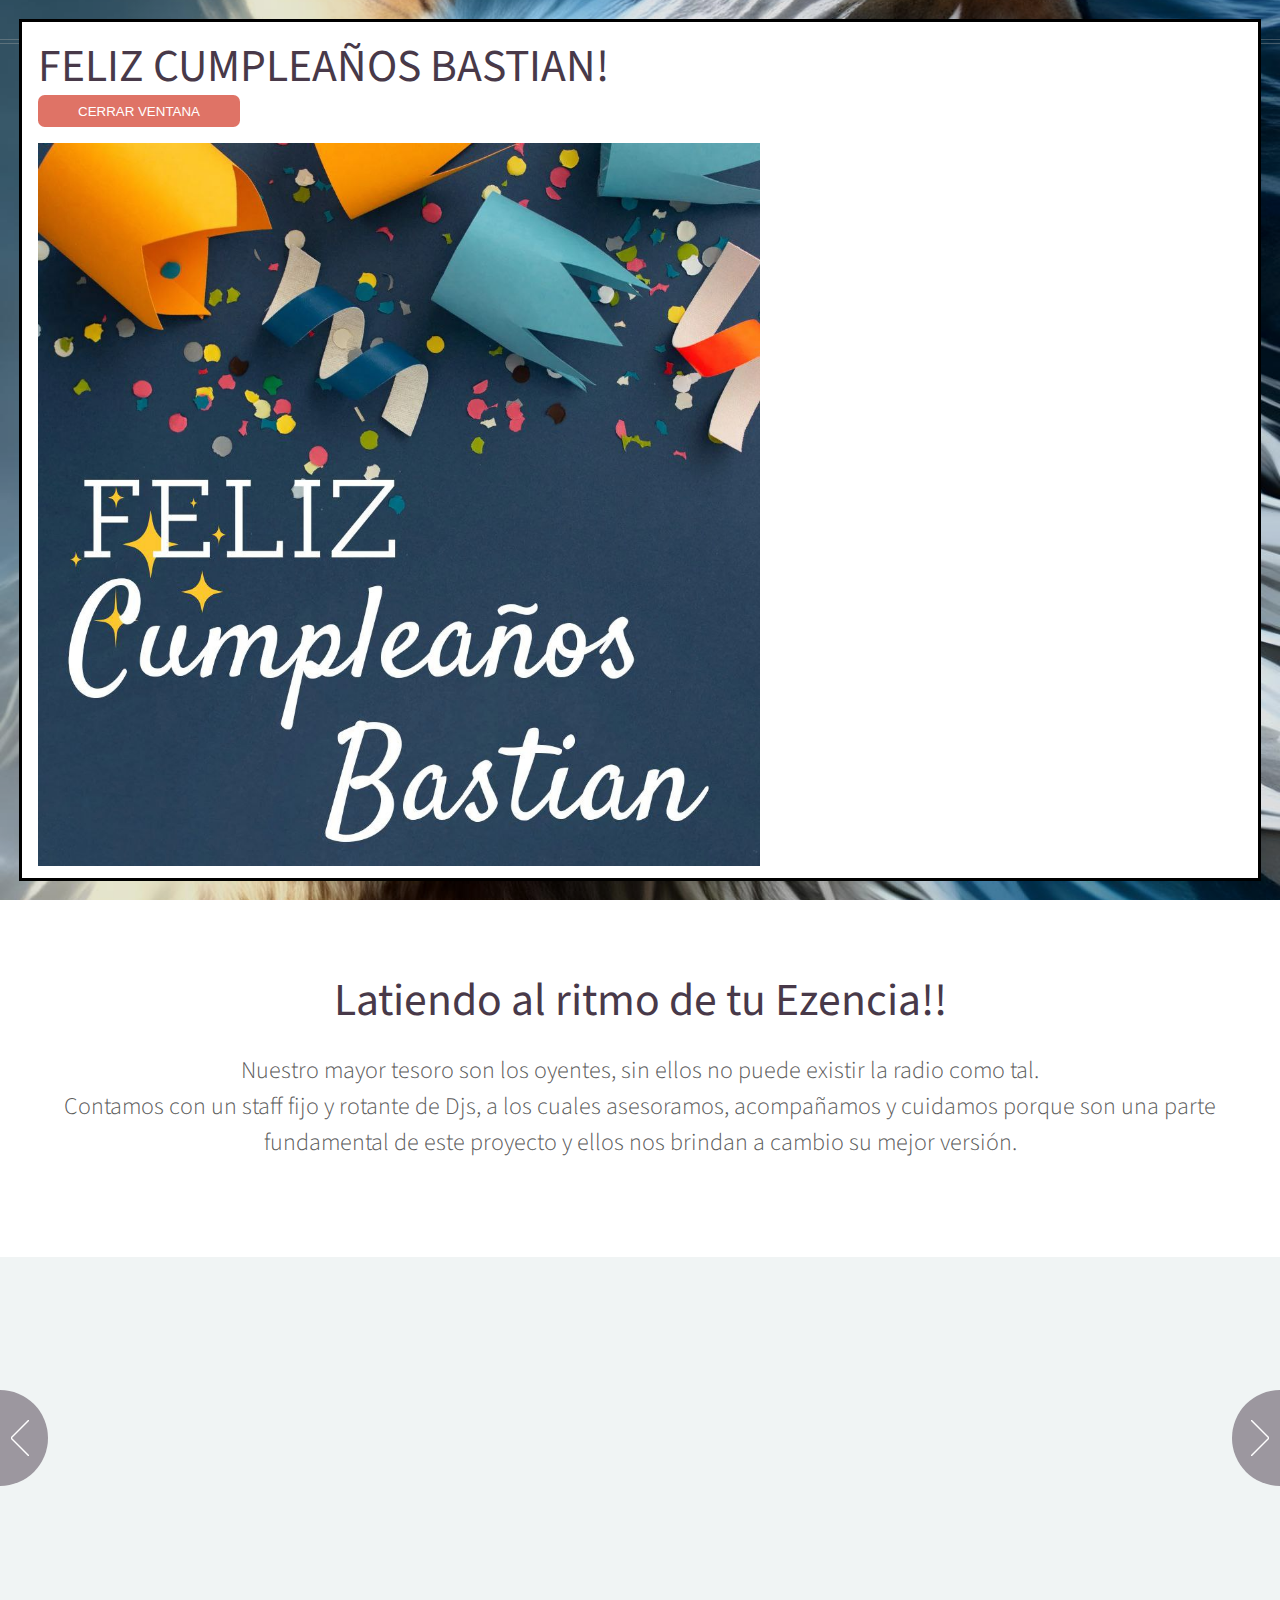
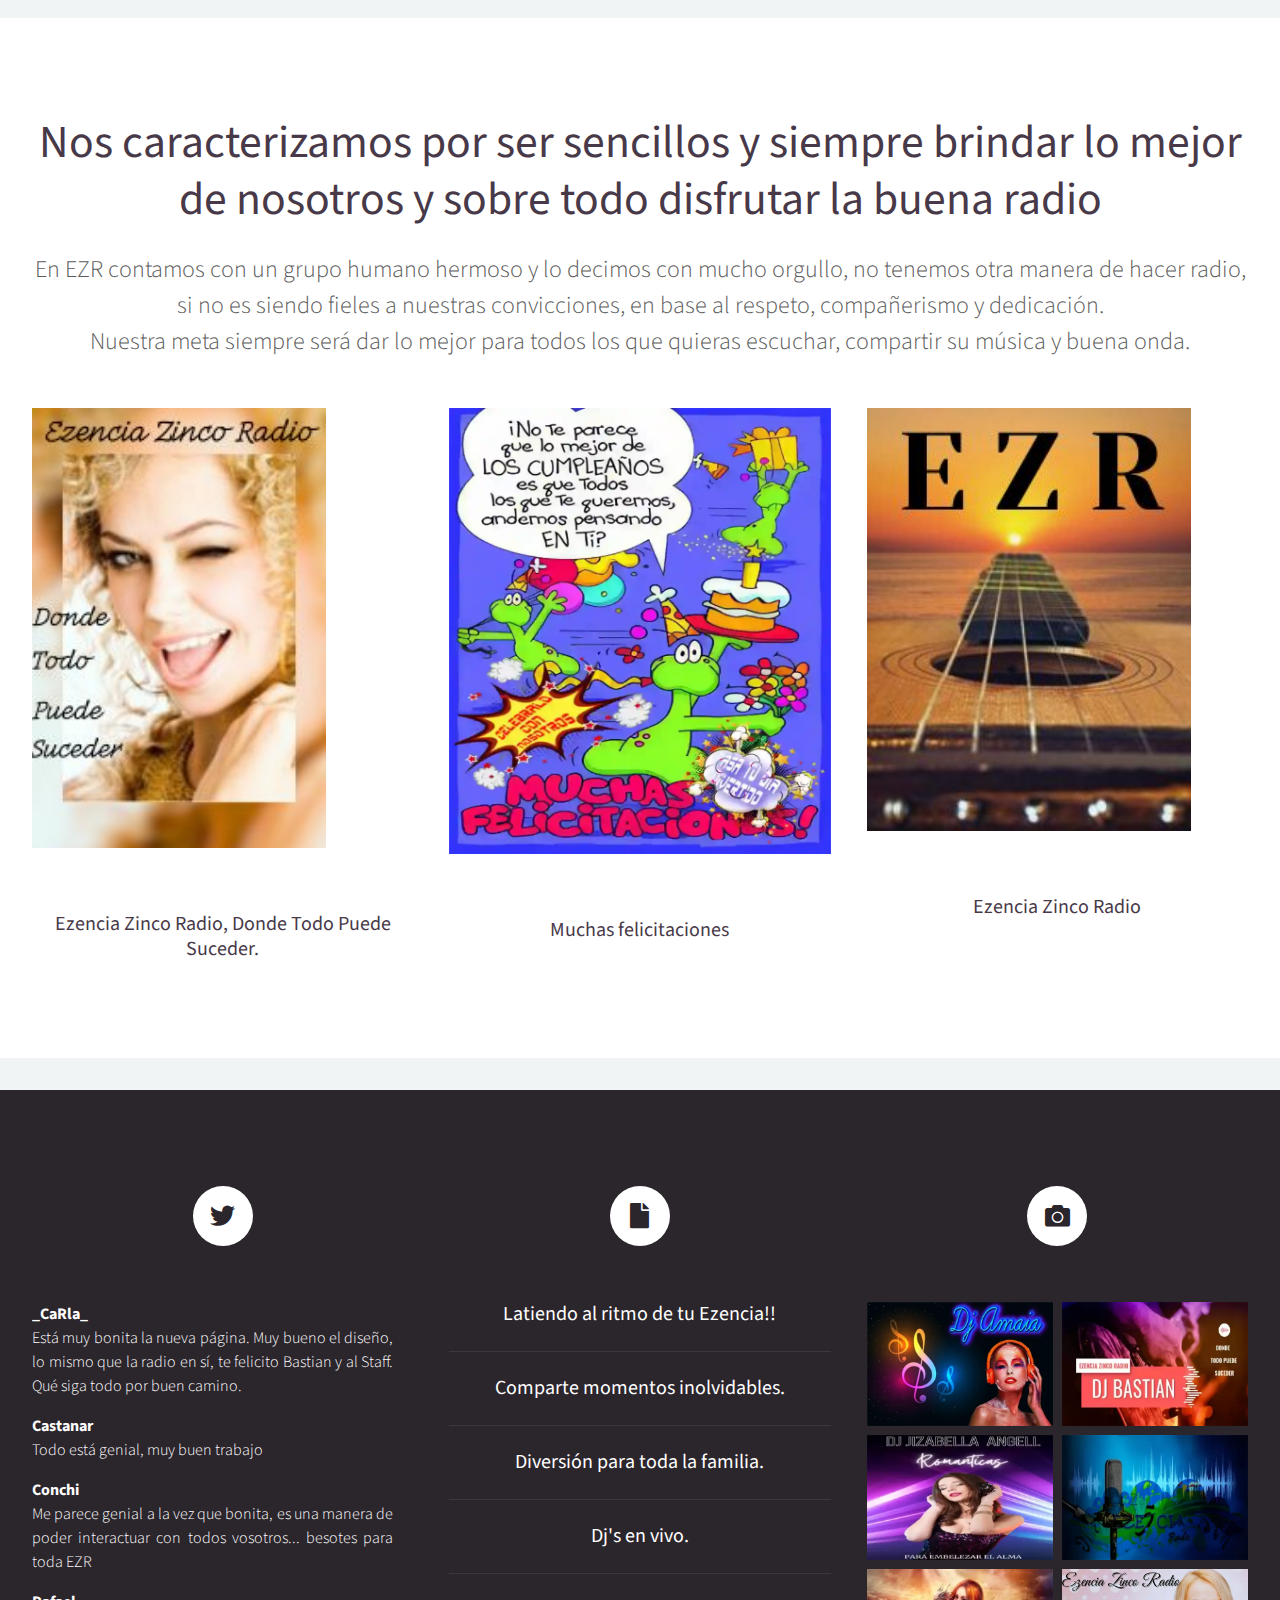
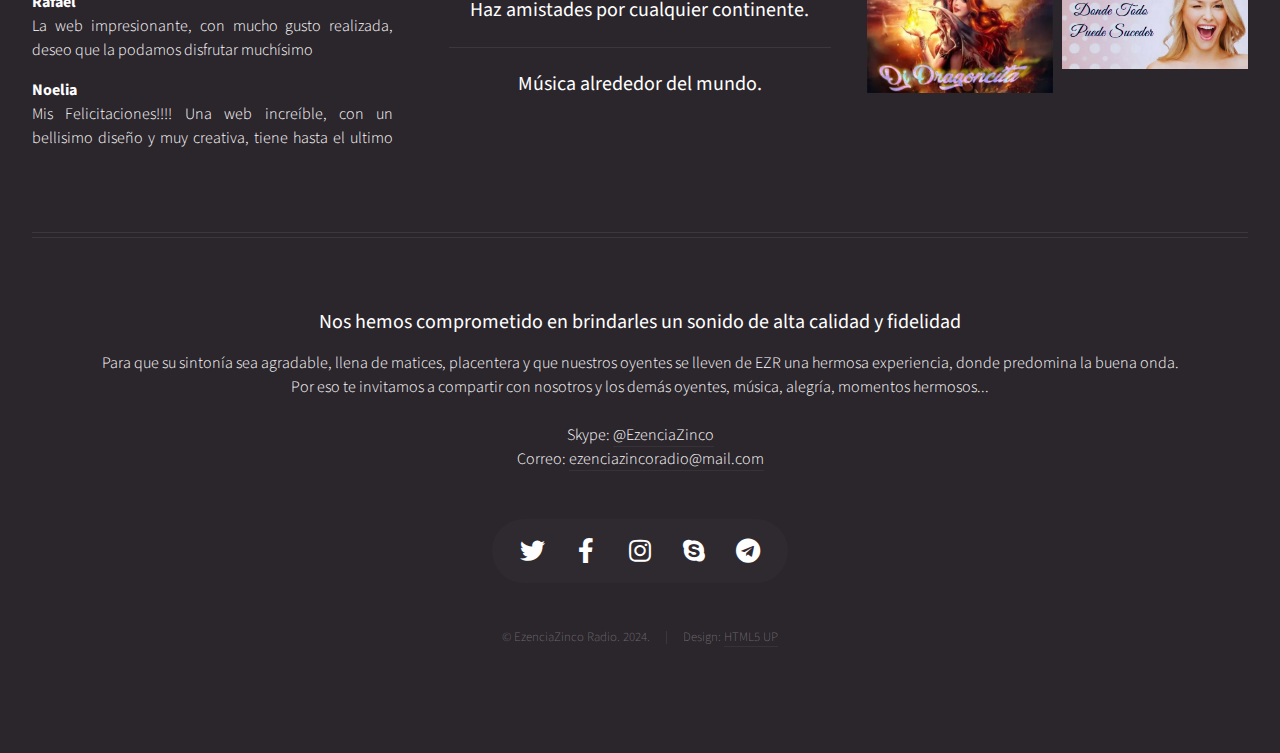
==== commit a0035df4: "Update index.html" ====
--- a/index.html
+++ b/index.html
@@ -24,19 +24,23 @@
 	  gtag('config', 'G-71K4JYEG5K');
 	</script>
 
-	<script>window.gtranslateSettings = {"default_language":"ca","languages":["ca","fr","de","it","es","zh-CN","eu","gl","en","nl","fi","da","el","ko","ja","ru","pt","sv"],"wrapper_selector":".gtranslate_wrapper"};
+	<div class="gtranslate_wrapper"></div>
+	<script>window.gtranslateSettings = {"default_language":"es","languages":["ca","fr","de","it","es","zh-CN","eu","gl","en","nl","fi","da","el","ko","ja","ru","pt","sv"],"wrapper_selector":".gtranslate_wrapper"};
 	</script>
 	<script src="https://cdn.gtranslate.net/widgets/latest/float.js" defer></script>
 	
-	<!-- <dialog id="modal">
+	<dialog id="modal">
 	   <h2>FELIZ CUMPLEAÑOS BASTIAN!</h2>
 	   <p><button onclick="window.modal.close();">CERRAR VENTANA</button></p>
 	   <img src="cumples/cumple1.jpg" style="width:60%;">
+	   <video loop="true" muted autoplay style="width:1000px;">
+       		<source src="navidad/navidad.mp4" type="video/mp4">
+           </video>
 	</dialog>
 	<script>
 		window.modal.showModal();
 	</script> 
-	-->
+	
 	
 	<body class="homepage is-preload">
 		<div id="page-wrapper">
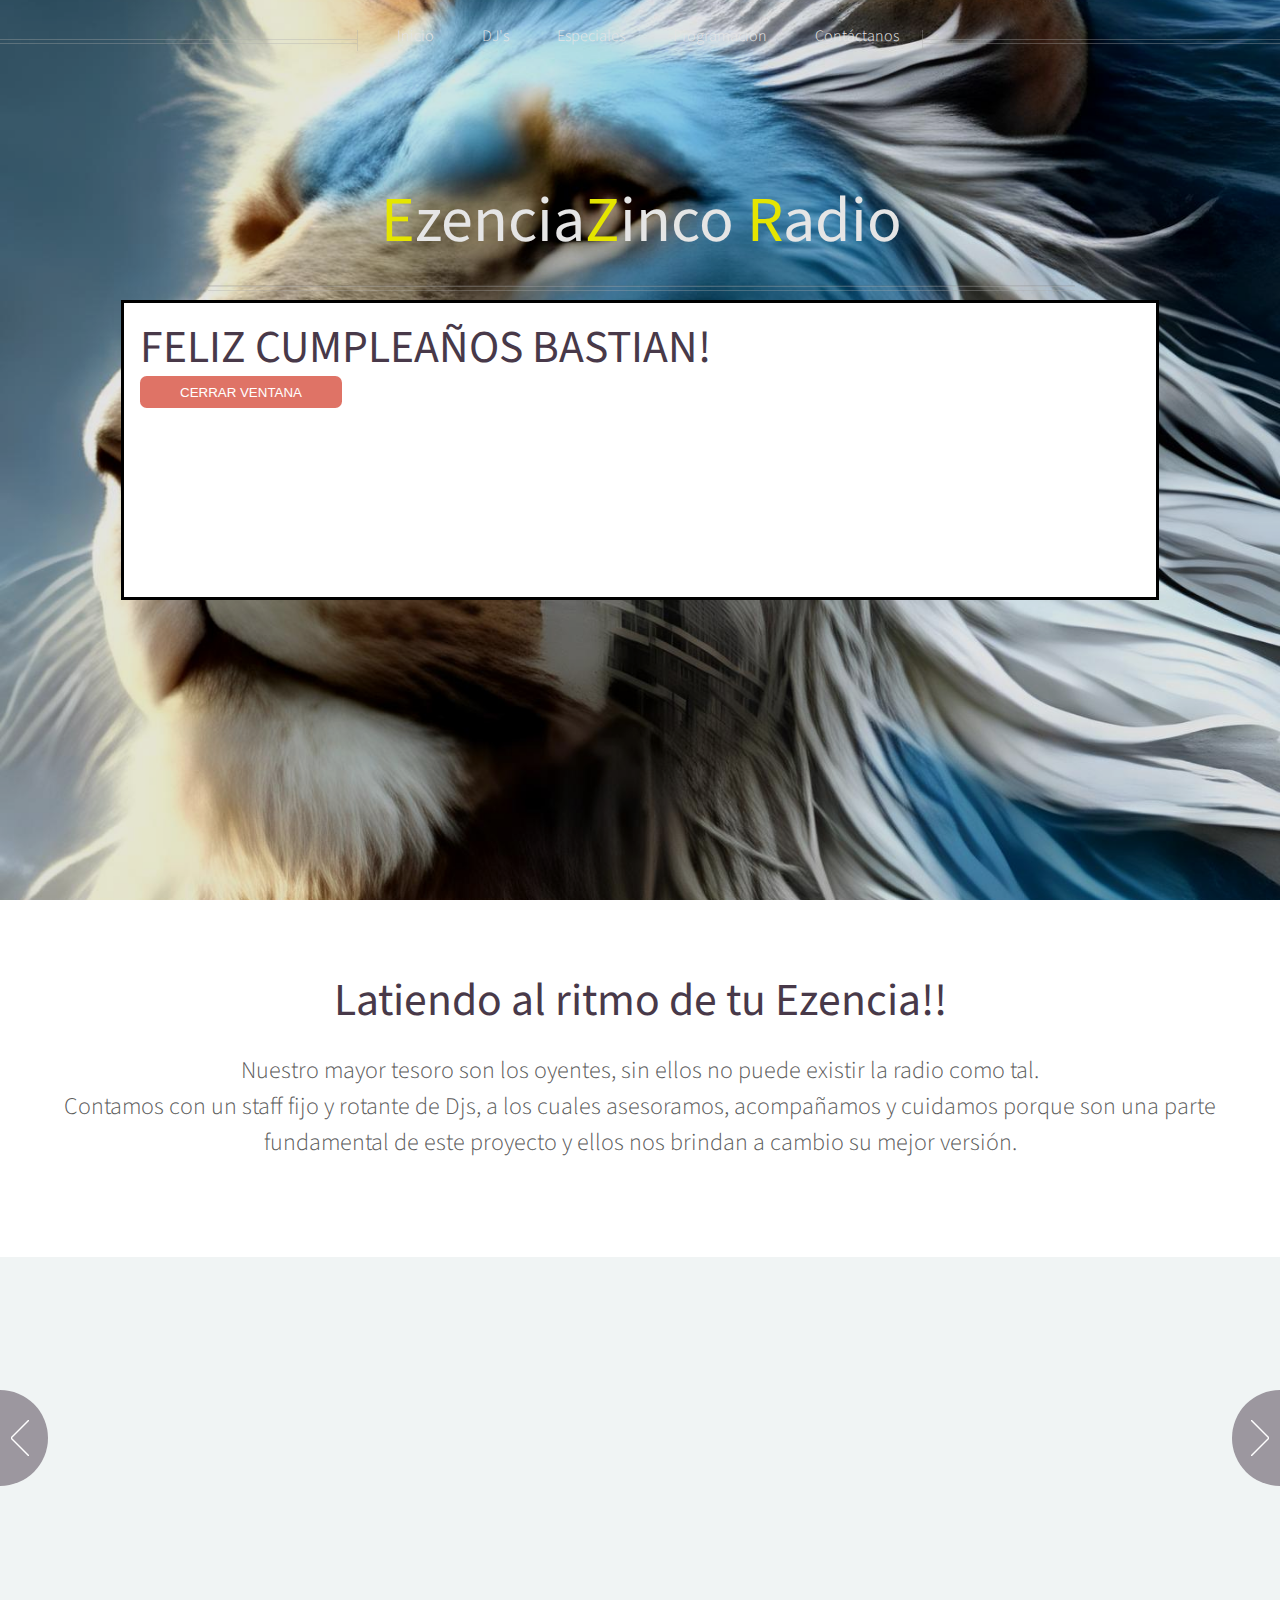
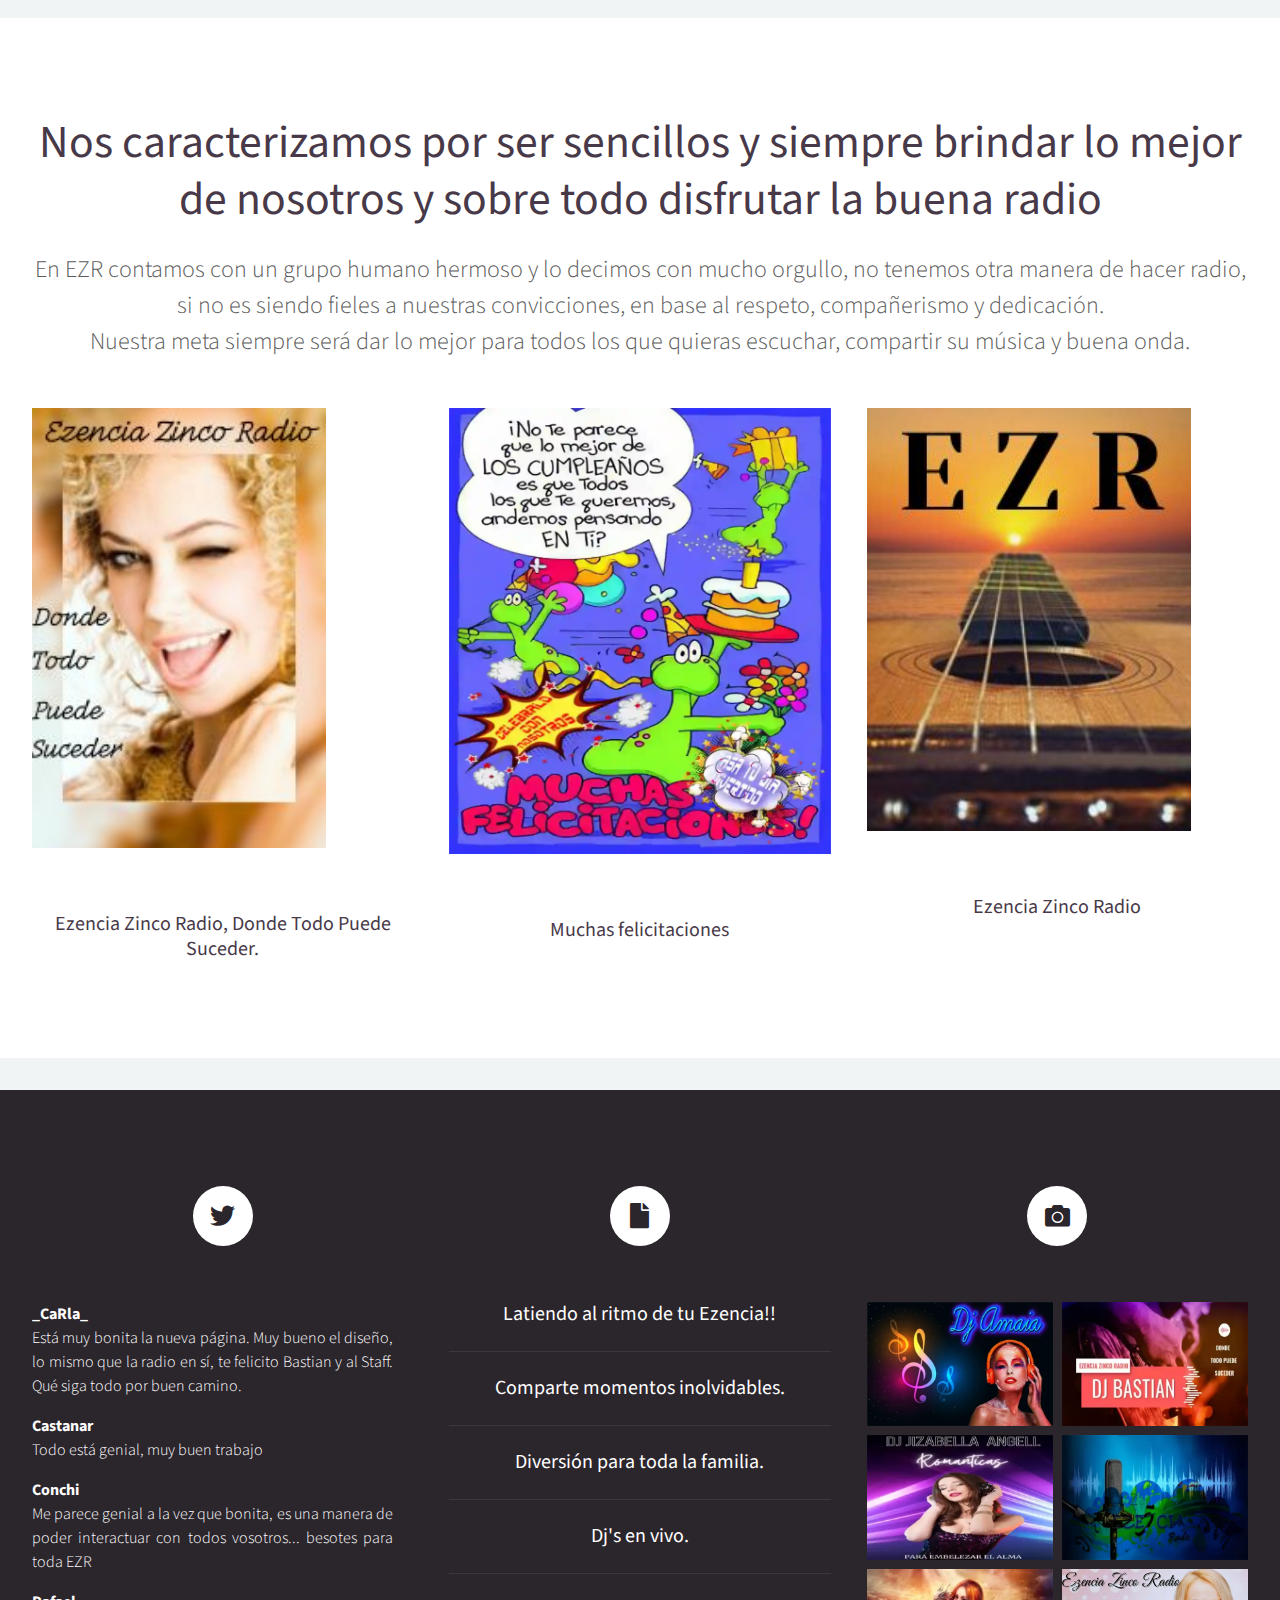
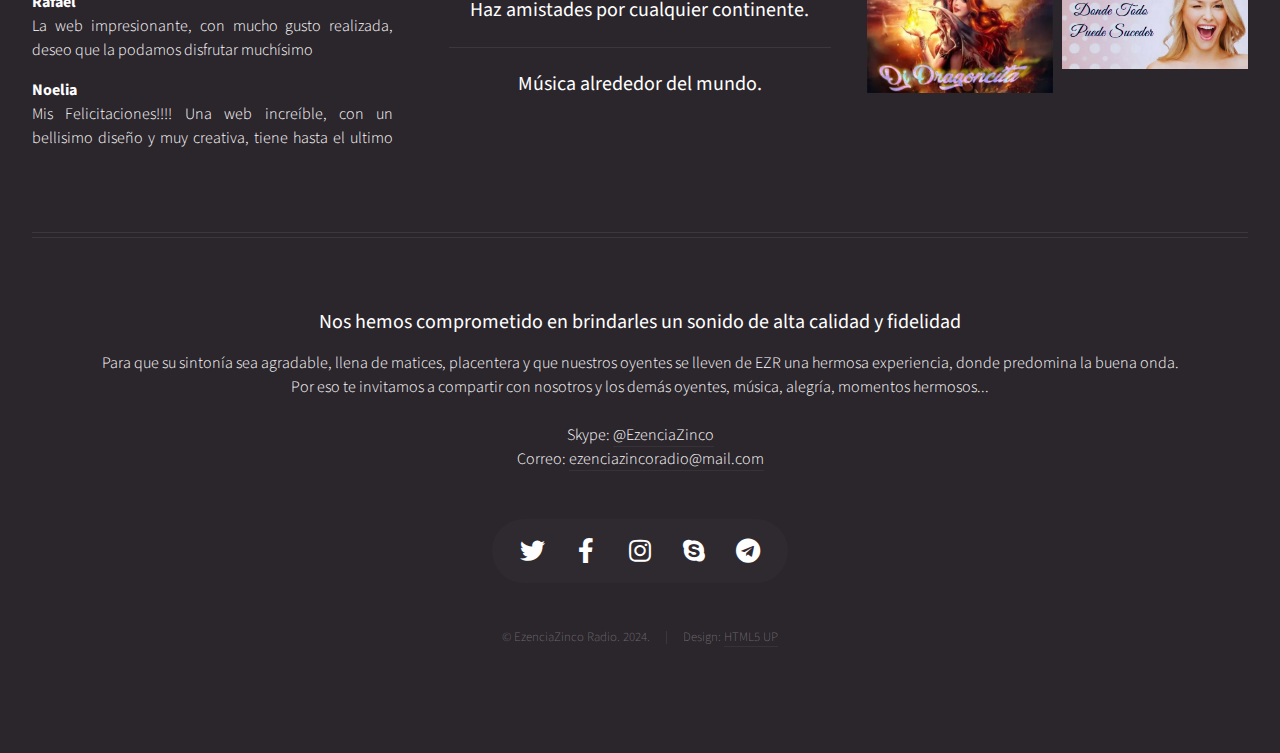
==== commit ec6c4b49: "Update index.html" ====
--- a/index.html
+++ b/index.html
@@ -32,7 +32,7 @@
 	<dialog id="modal">
 	   <h2>FELIZ CUMPLEAÑOS BASTIAN!</h2>
 	   <p><button onclick="window.modal.close();">CERRAR VENTANA</button></p>
-	   <img src="cumples/cumple1.jpg" style="width:60%;">
+	   <!--<img src="cumples/cumple1.jpg" style="width:60%;">-->
 	   <video loop="true" muted autoplay style="width:1000px;">
        		<source src="navidad/navidad.mp4" type="video/mp4">
            </video>
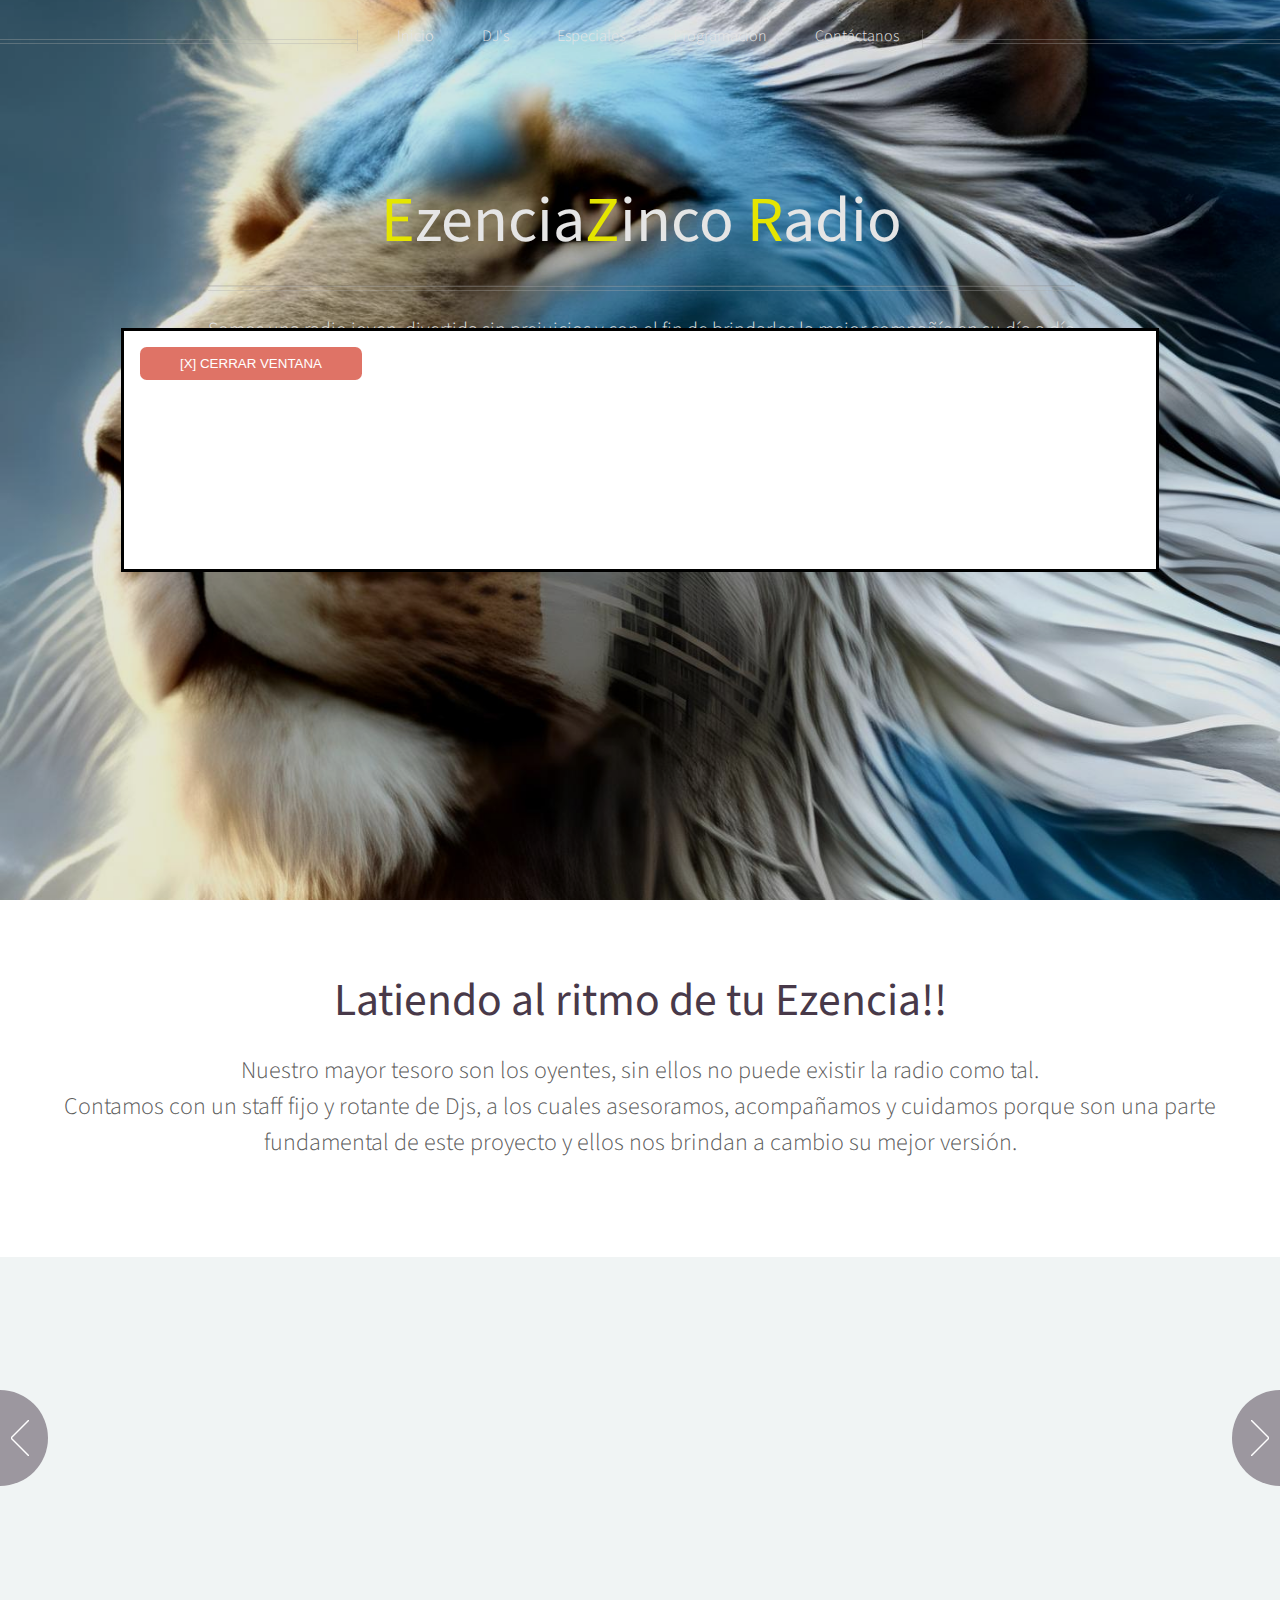
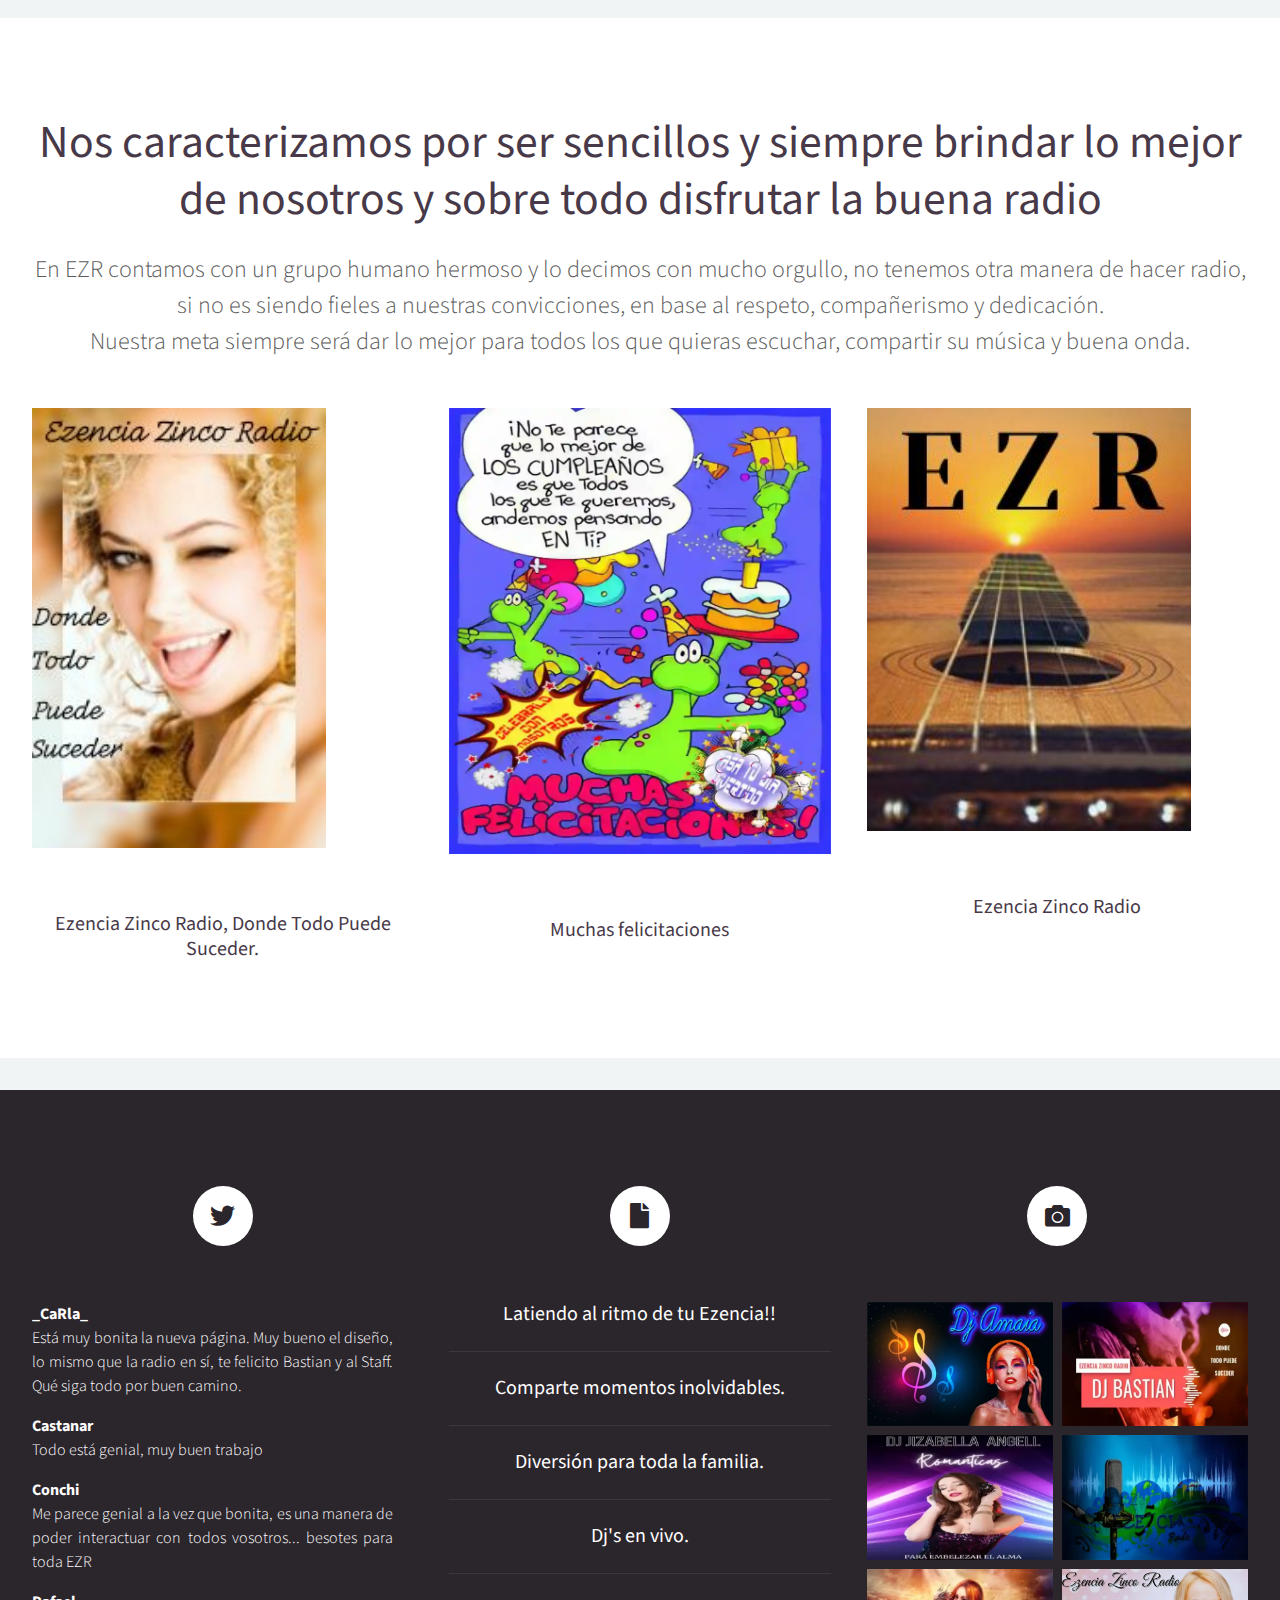
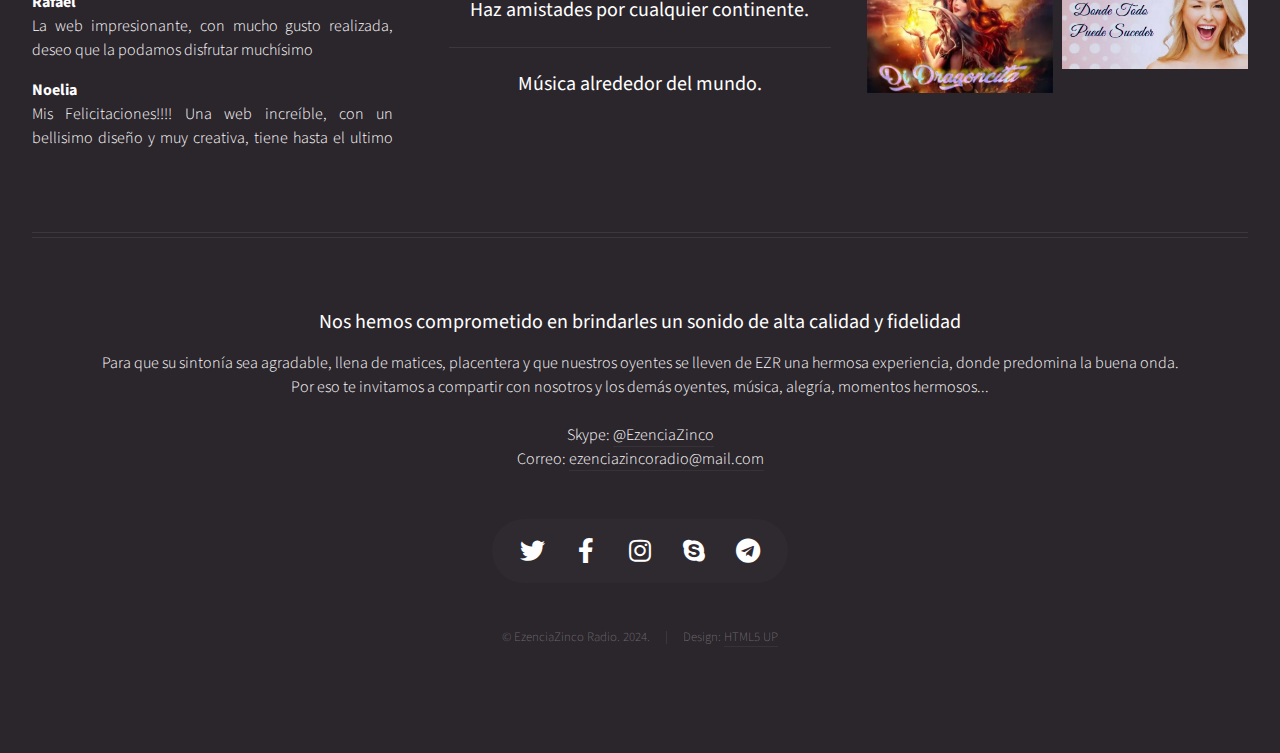
==== commit ad44d961: "Update index.html" ====
--- a/index.html
+++ b/index.html
@@ -30,8 +30,8 @@
 	<script src="https://cdn.gtranslate.net/widgets/latest/float.js" defer></script>
 	
 	<dialog id="modal">
-	   <h2>FELIZ CUMPLEAÑOS BASTIAN!</h2>
-	   <p><button onclick="window.modal.close();">CERRAR VENTANA</button></p>
+	   <!--<h2>FELIZ CUMPLEAÑOS BASTIAN!</h2>-->
+	   <p><button onclick="window.modal.close();">[X] CERRAR VENTANA</button></p>
 	   <!--<img src="cumples/cumple1.jpg" style="width:60%;">-->
 	   <video loop="true" muted autoplay style="width:1000px;">
        		<source src="navidad/navidad.mp4" type="video/mp4">
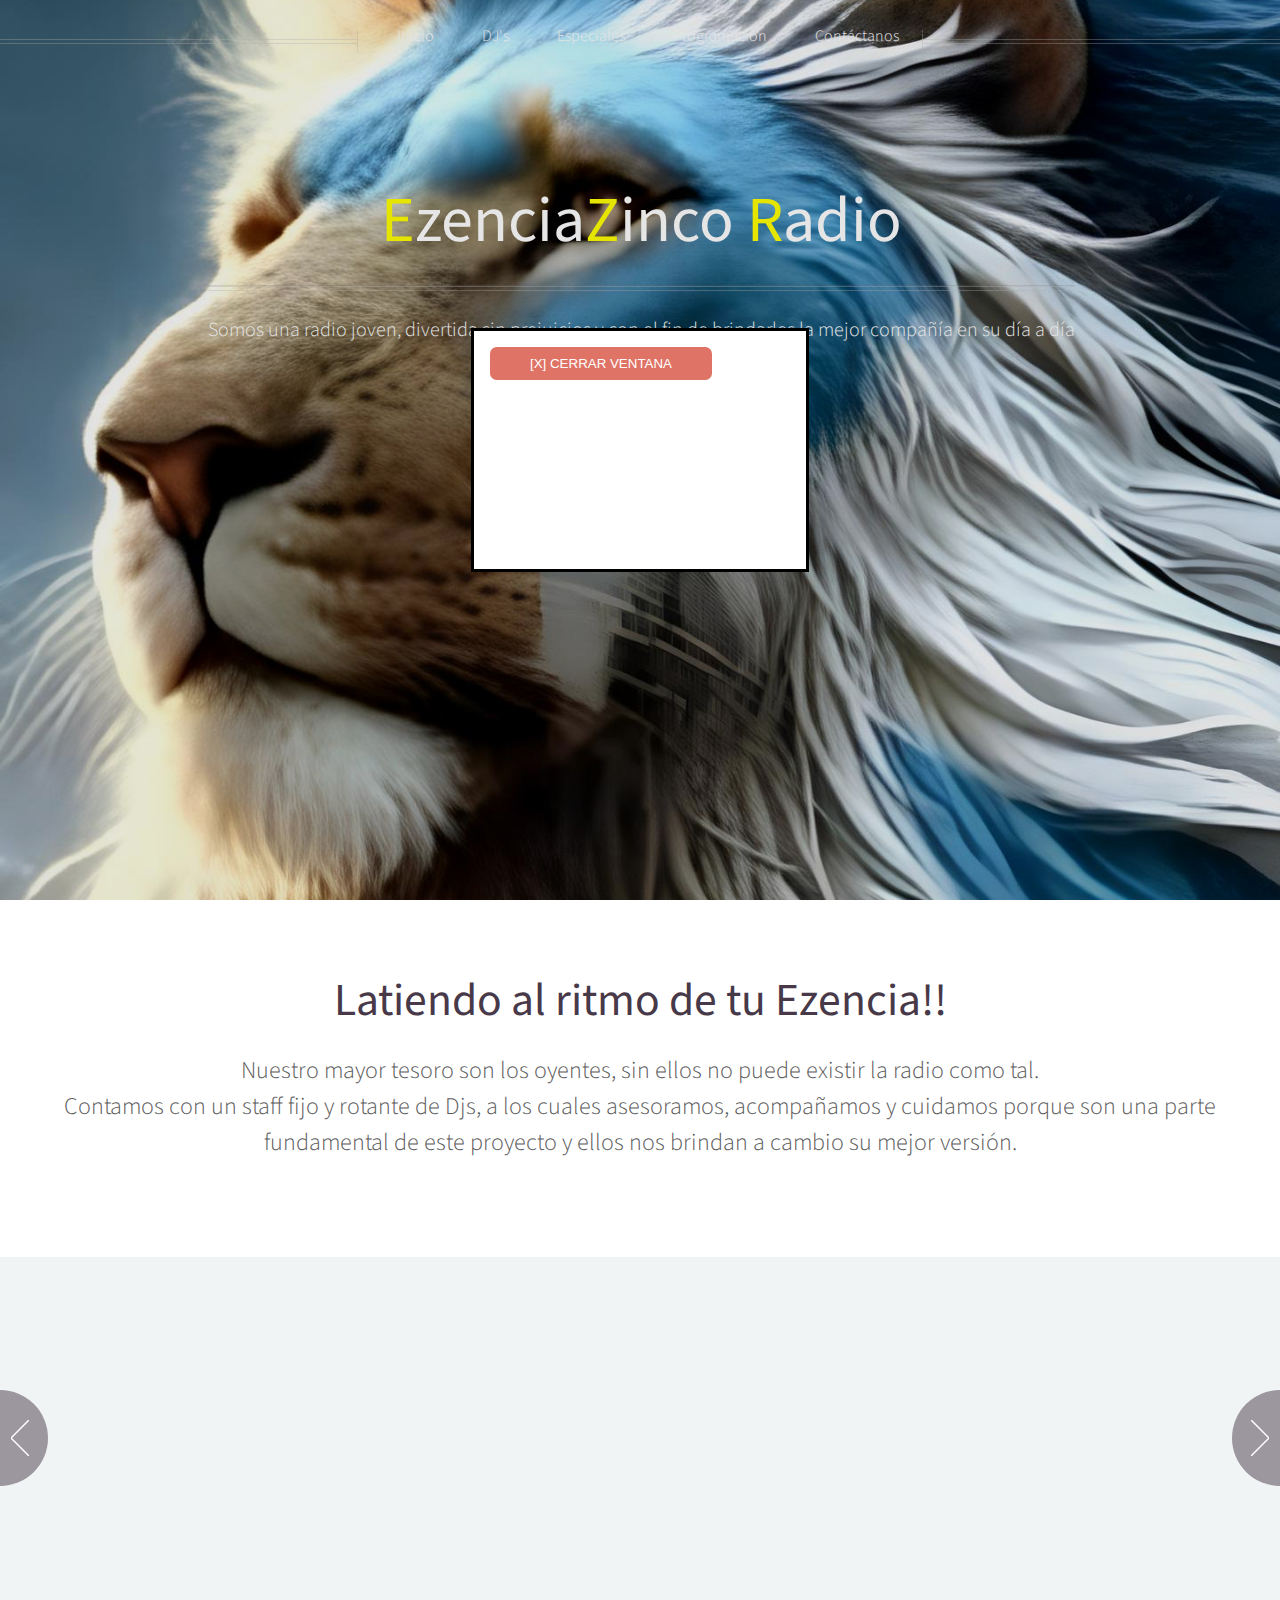
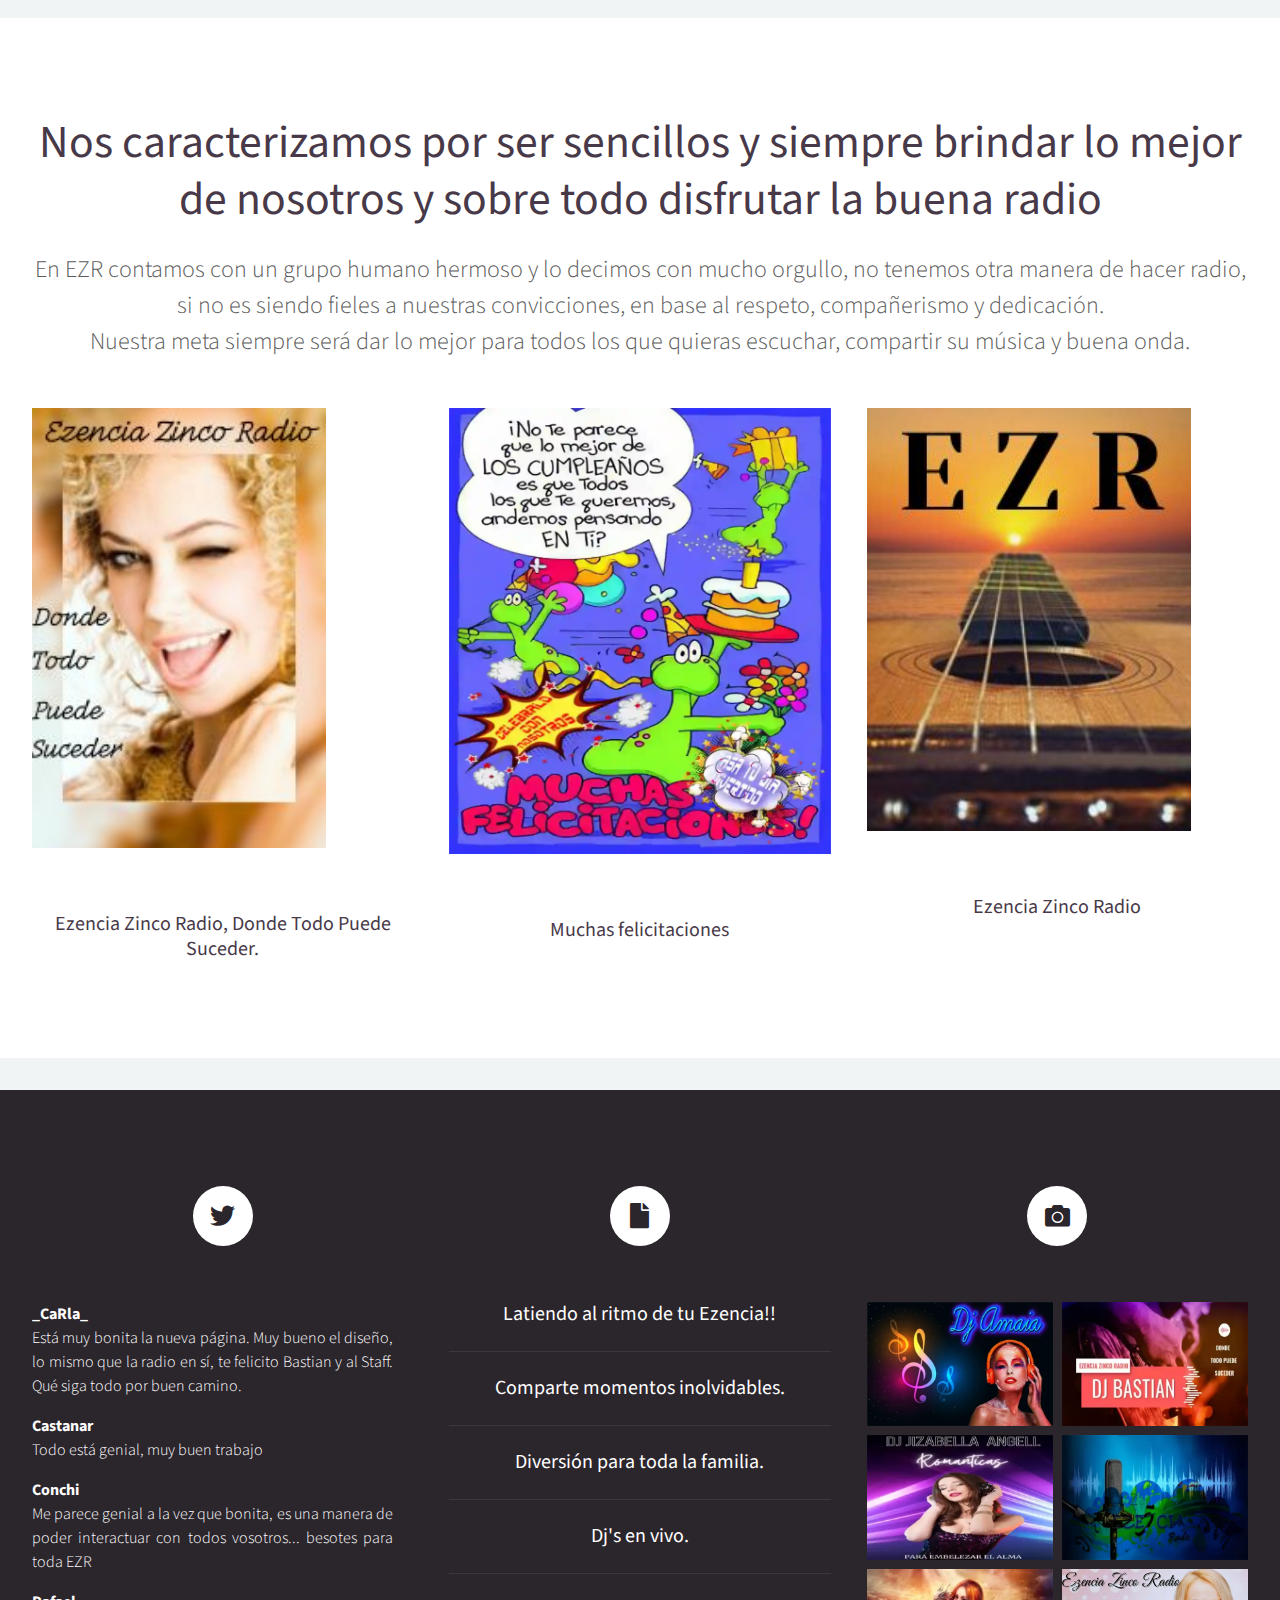
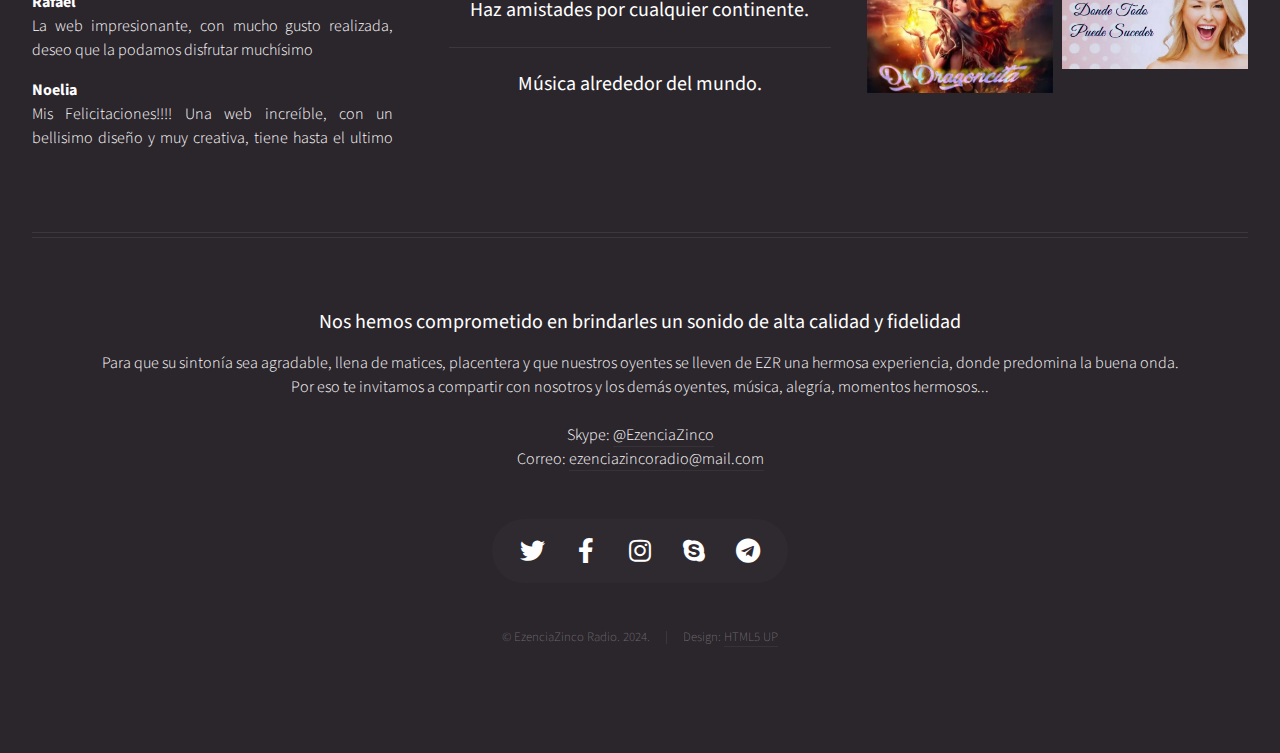
==== commit b0e7cfbe: "Update index.html" ====
--- a/index.html
+++ b/index.html
@@ -33,7 +33,7 @@
 	   <!--<h2>FELIZ CUMPLEAÑOS BASTIAN!</h2>-->
 	   <p><button onclick="window.modal.close();">[X] CERRAR VENTANA</button></p>
 	   <!--<img src="cumples/cumple1.jpg" style="width:60%;">-->
-	   <video loop="true" muted autoplay style="width:1000px;">
+	   <video loop="true" muted autoplay style="width:100%;">
        		<source src="navidad/navidad.mp4" type="video/mp4">
            </video>
 	</dialog>
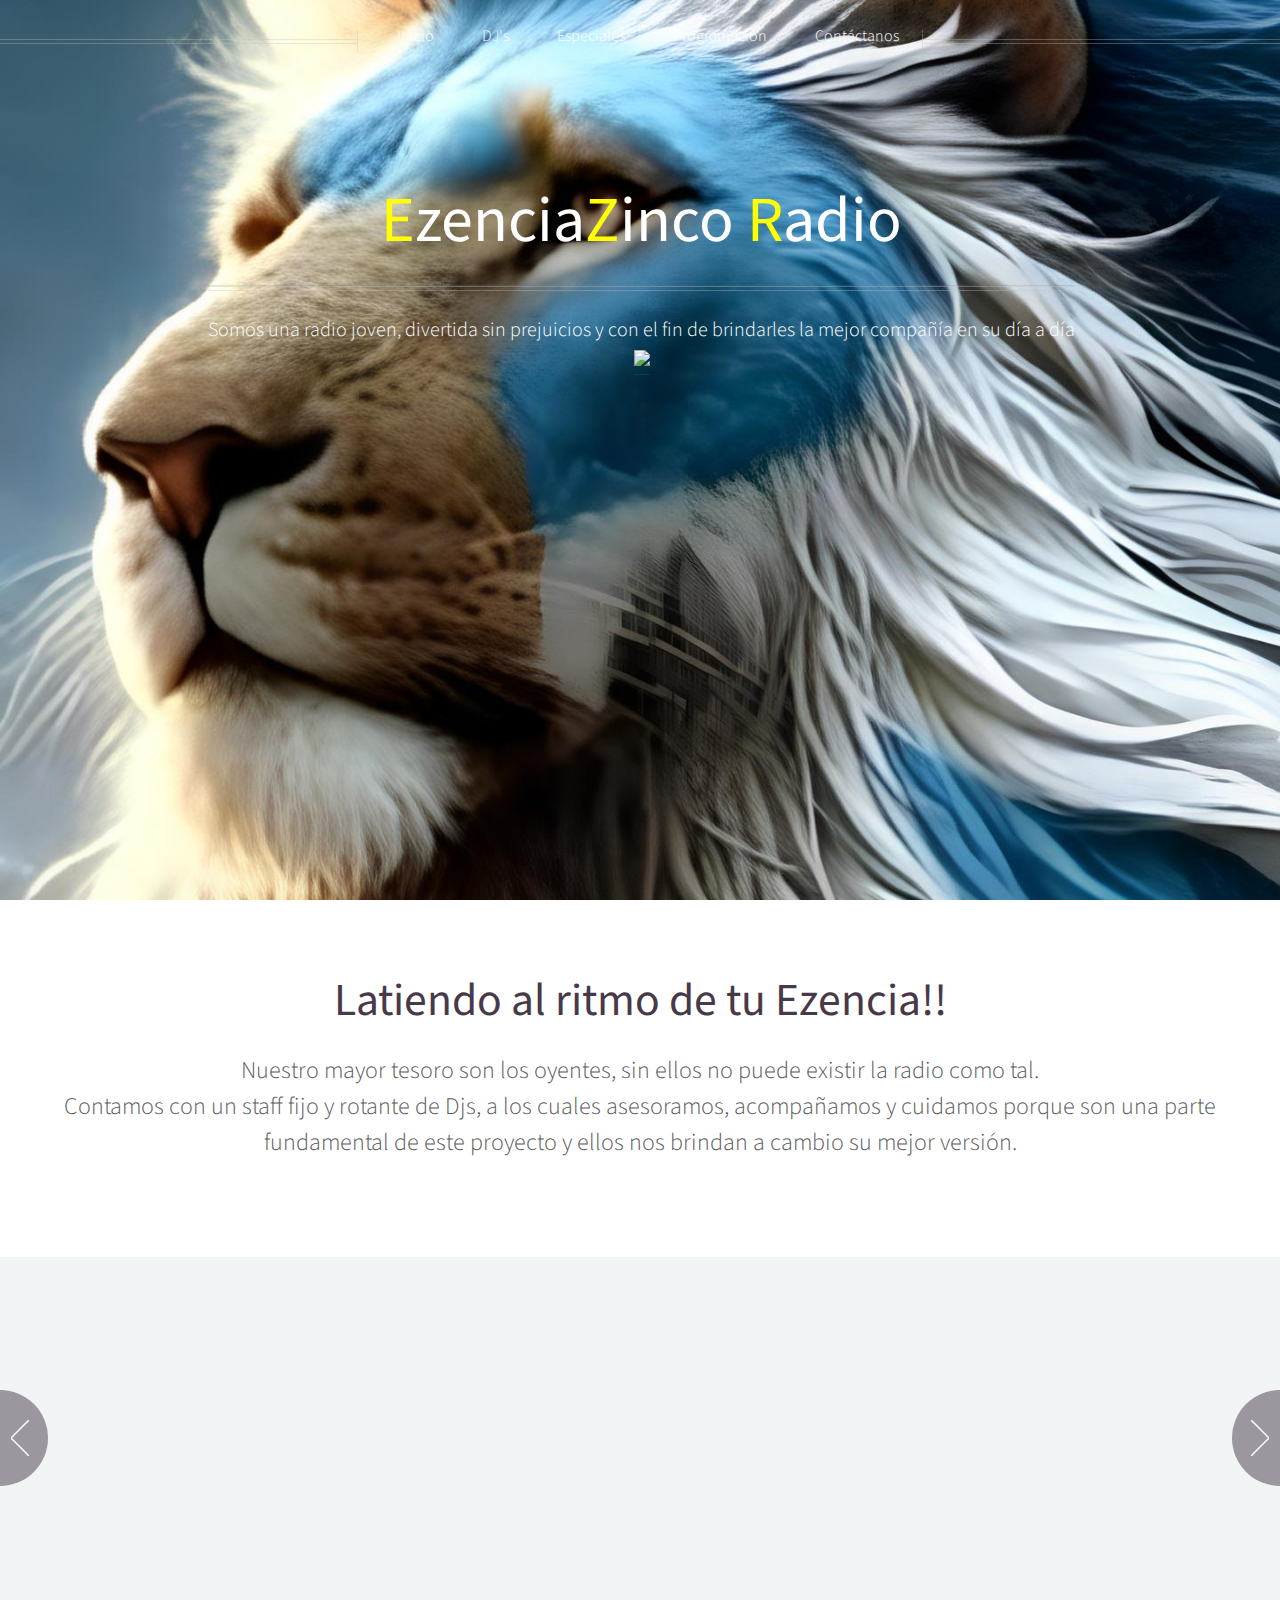
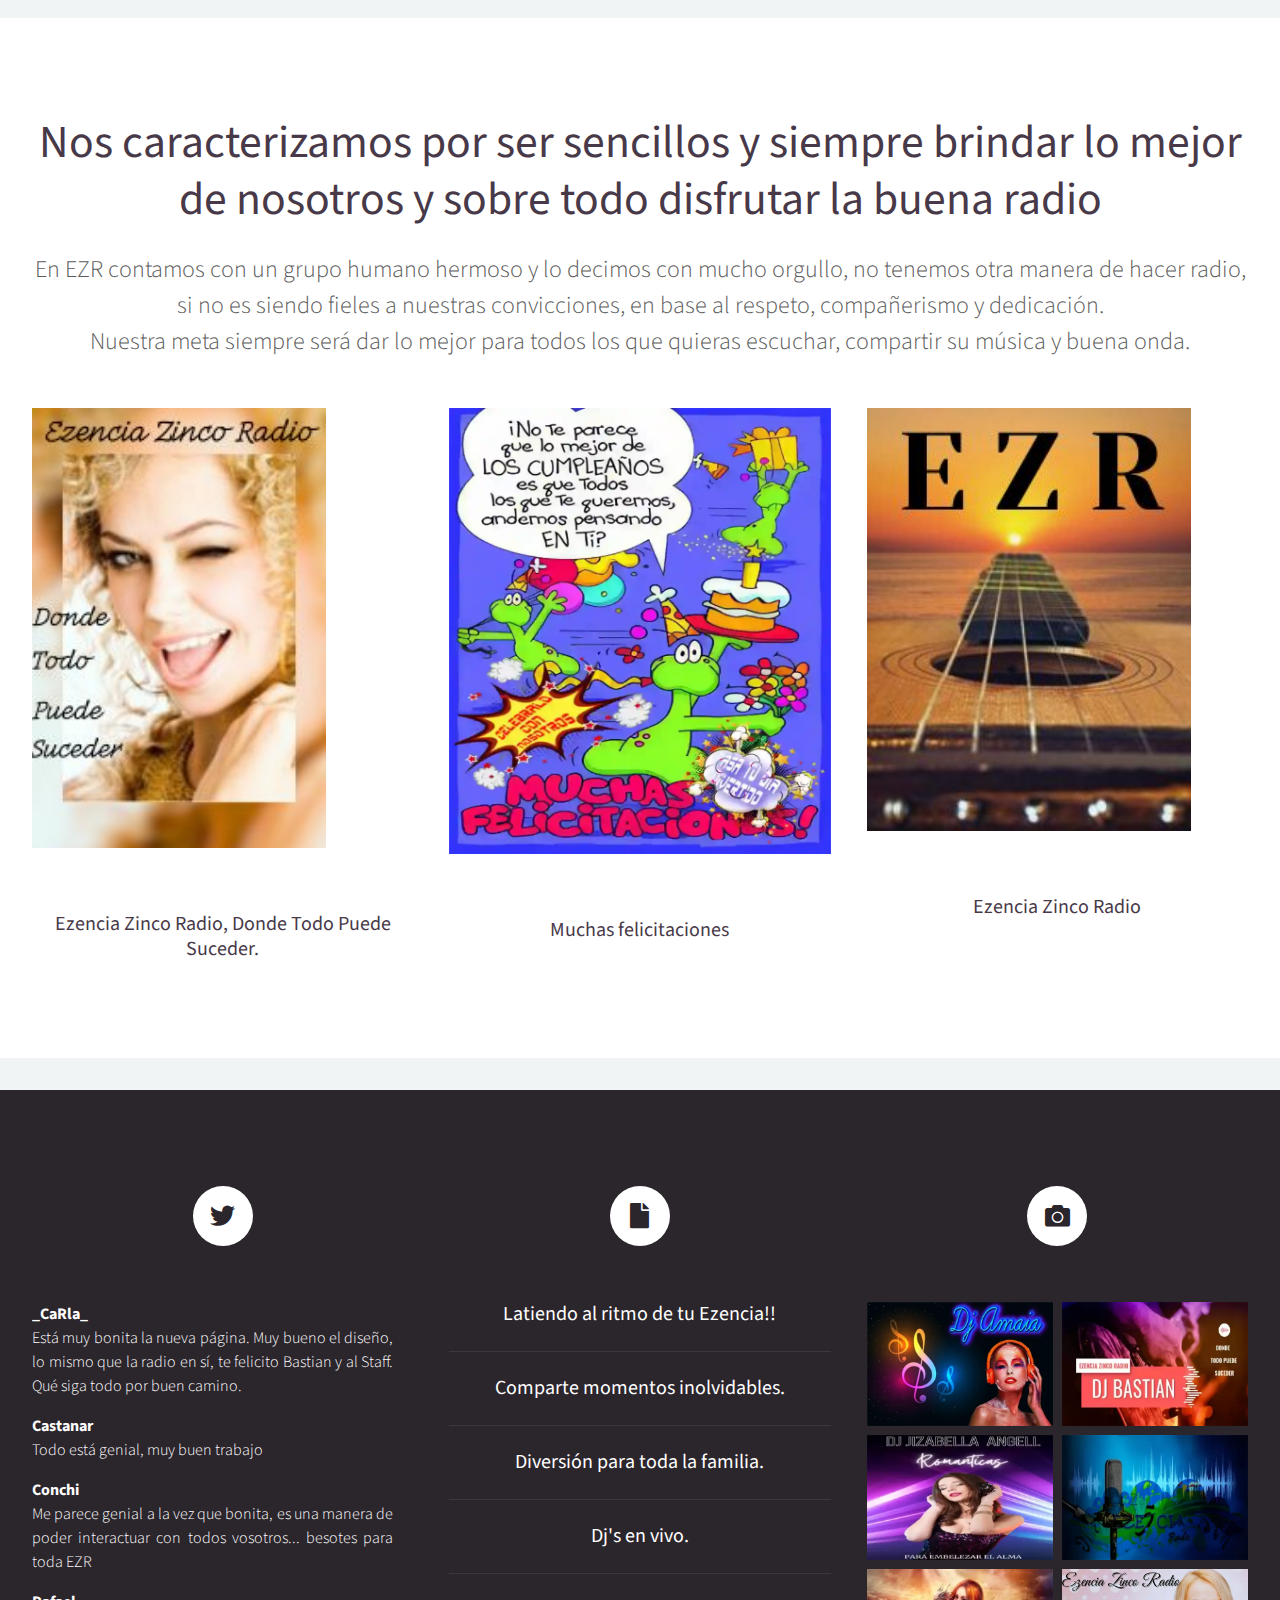
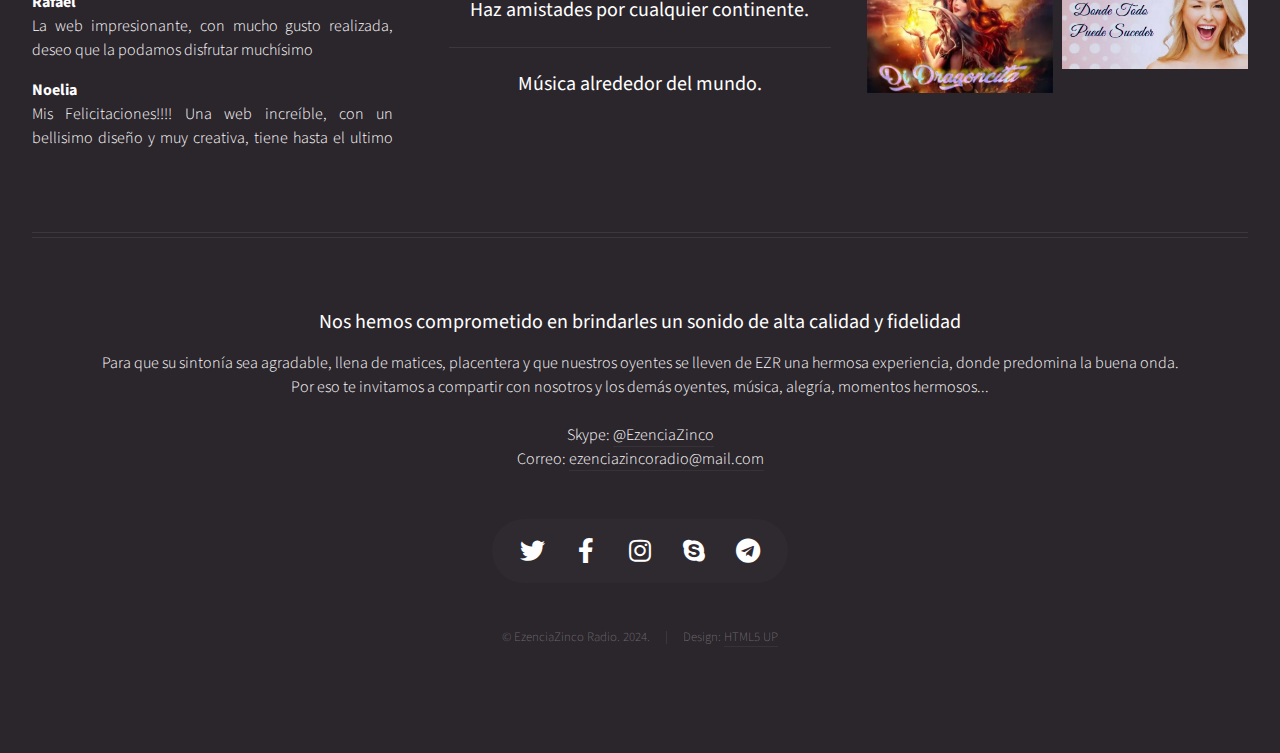
==== commit ce474170: "Update index.html" ====
--- a/index.html
+++ b/index.html
@@ -37,9 +37,9 @@
        		<source src="navidad/navidad.mp4" type="video/mp4">
            </video>
 	</dialog>
-	<script>
+	<!--<script>
 		window.modal.showModal();
-	</script> 
+	</script> -->
 	
 	
 	<body class="homepage is-preload">
